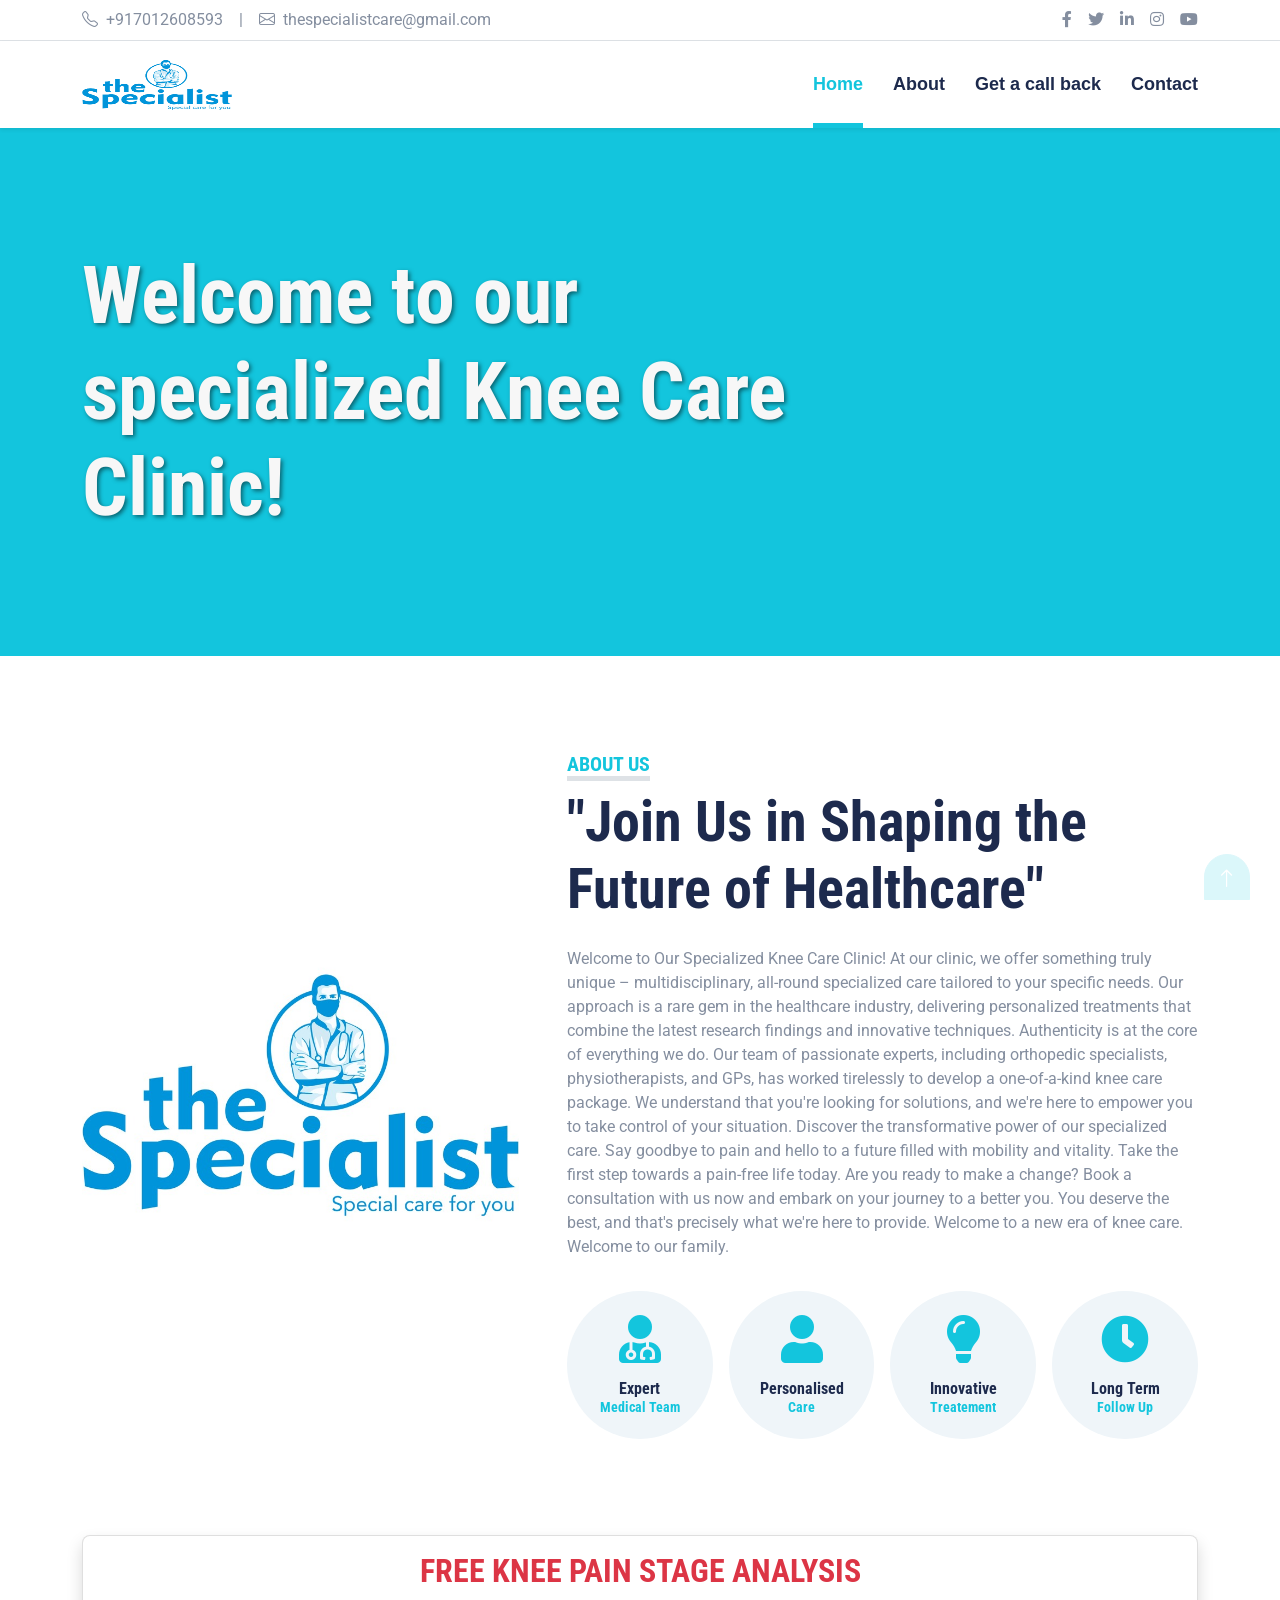
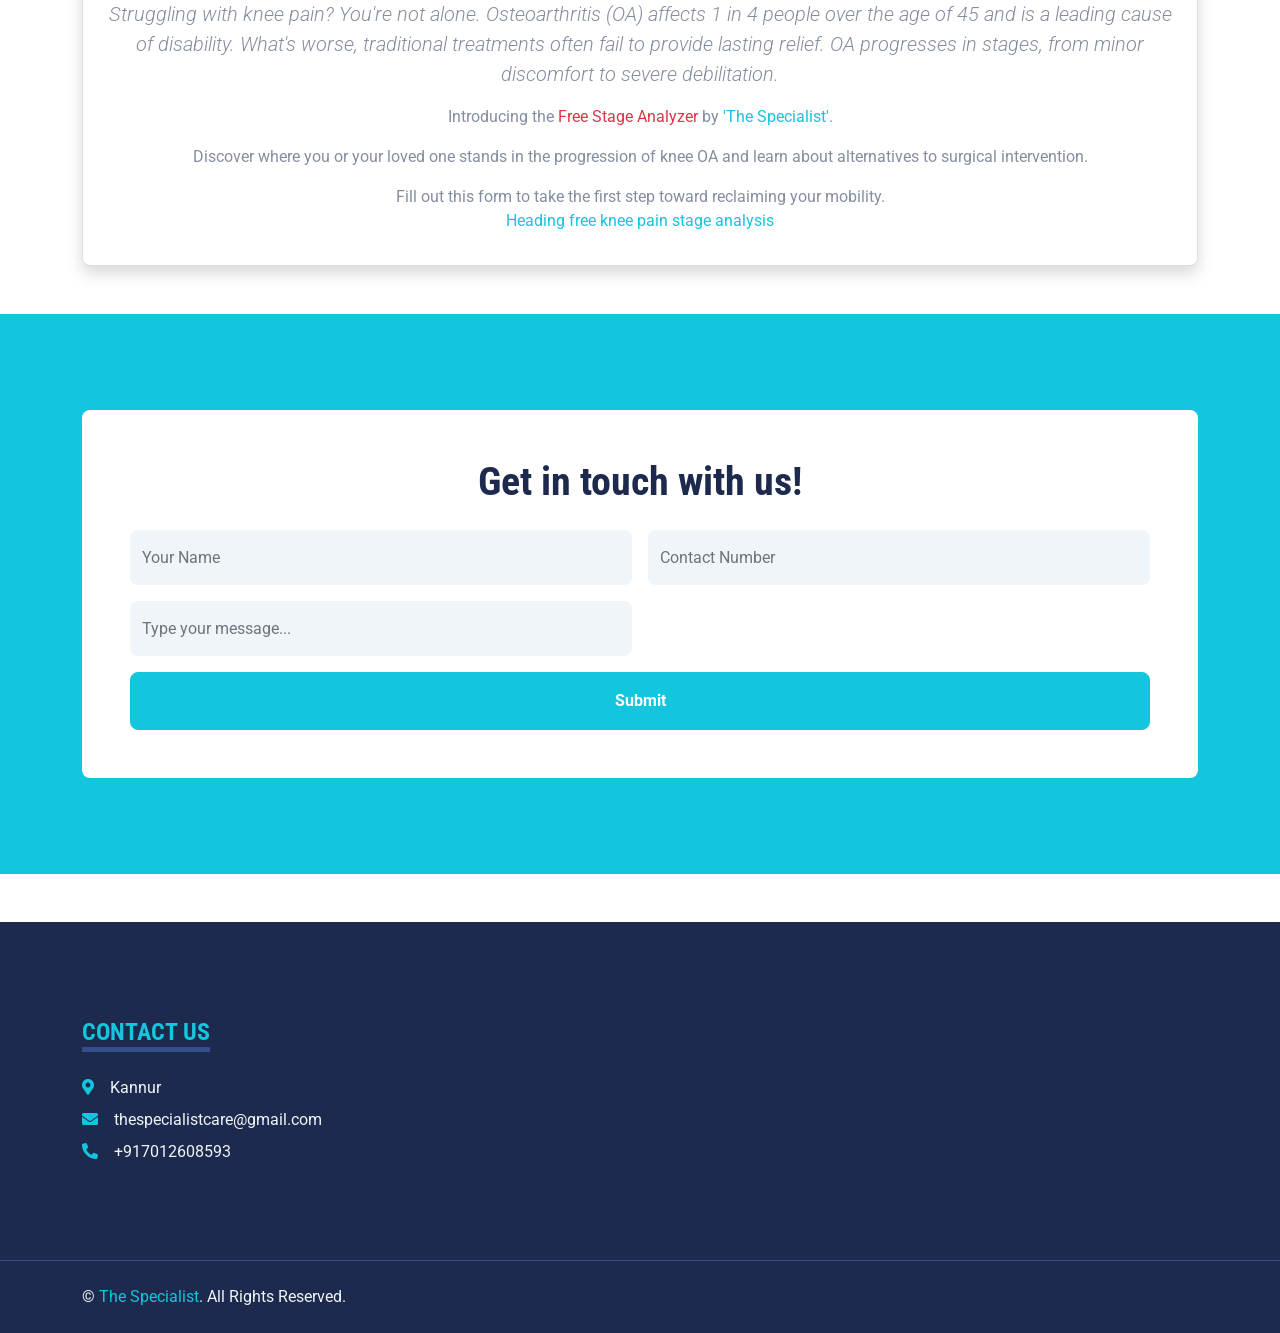
==== index.html @ f2e6ed38 "Add files via upload" ====
<!DOCTYPE html>
<html lang="en">

<head>
    <meta charset="utf-8">
    <title>the Specialist - Special care for you</title>
    <meta content="width=device-width, initial-scale=1.0" name="viewport">
    <meta content="knee care" name="keywords">
    <meta content="knee care" name="description">

    <!-- Favicon -->
    <link href="img/favicon.ico" rel="icon">

    <!-- Google Web Fonts -->
    <link rel="preconnect" href="https://fonts.gstatic.com">
    <link href="https://fonts.googleapis.com/css2?family=Roboto+Condensed:wght@400;700&family=Roboto:wght@400;700&display=swap" rel="stylesheet">  

    <!-- Icon Font Stylesheet -->
    <link href="https://cdnjs.cloudflare.com/ajax/libs/font-awesome/5.15.0/css/all.min.css" rel="stylesheet">
    <link href="https://cdn.jsdelivr.net/npm/bootstrap-icons@1.4.1/font/bootstrap-icons.css" rel="stylesheet">

    <!-- Libraries Stylesheet -->
    <link href="lib/owlcarousel/assets/owl.carousel.min.css" rel="stylesheet">
    <link href="lib/tempusdominus/css/tempusdominus-bootstrap-4.min.css" rel="stylesheet" />

    <!-- Customized Bootstrap Stylesheet -->
    <link href="css/bootstrap.min.css" rel="stylesheet">

    <!-- Template Stylesheet -->
    <link href="css/style.css" rel="stylesheet">
    <script src="https://cdn.emailjs.com/dist/email.min.js"></script>

</head>

<body>
    <!-- Topbar Start -->
    <div class="container-fluid py-2 border-bottom d-none d-lg-block">
        <div class="container">
            <div class="row">
                <div class="col-md-6 text-center text-lg-start mb-2 mb-lg-0">
                    <div class="d-inline-flex align-items-center">
                        <a class="text-decoration-none text-body pe-3" href=""><i class="bi bi-telephone me-2"></i>+917012608593</a>
                        <span class="text-body">|</span>
                        <a class="text-decoration-none text-body px-3" href=""><i class="bi bi-envelope me-2"></i>thespecialistcare@gmail.com</a>
                    </div>
                </div>
                <div class="col-md-6 text-center text-lg-end">
                    <div class="d-inline-flex align-items-center">
                        <a class="text-body px-2" href="">
                            <i class="fab fa-facebook-f"></i>
                        </a>
                        <a class="text-body px-2" href="">
                            <i class="fab fa-twitter"></i>
                        </a>
                        <a class="text-body px-2" href="">
                            <i class="fab fa-linkedin-in"></i>
                        </a>
                        <a class="text-body px-2" href="">
                            <i class="fab fa-instagram"></i>
                        </a>
                        <a class="text-body ps-2" href="">
                            <i class="fab fa-youtube"></i>
                        </a>
                    </div>
                </div>
            </div>
        </div>
    </div>
    <!-- Topbar End -->


    <!-- Navbar Start -->
    <div class="container-fluid sticky-top bg-white shadow-sm">
        <div class="container">
            <nav class="navbar navbar-expand-lg bg-white navbar-light py-3 py-lg-0">
                <a href="index.html" class="navbar-brand">
                    <img src="img/logo.jpg" alt="theSpecialist Logo " style="width: 150px; height: 50px;">
                </a>
                
                <button class="navbar-toggler" type="button" data-bs-toggle="collapse" data-bs-target="#navbarCollapse">
                    <span class="navbar-toggler-icon"></span>
                </button>
                <div class="collapse navbar-collapse" id="navbarCollapse">
                    <div class="navbar-nav ms-auto py-0">
                        <a href="index.html" class="nav-item nav-link active">Home</a>
                        <a href="#about" class="nav-item nav-link">About</a>
                        <a href="#getintouch" class="nav-item nav-link">Get a call back</a>
                        
                        <a href="#contact" class="nav-item nav-link">Contact</a>
                    </div>
                </div>
            </nav>
        </div>
    </div>
    <!-- Navbar End -->


    <!-- Hero Start -->
    <div class="container-fluid bg-primary py-5 mb-5 hero-header">
        <div class="container py-5">
            <div class="row justify-content-start">
                <div class="col-lg-8 text-center text-lg-start">
                    <h5 class="d-inline-block text-primary text-uppercase border-bottom border-5" style="border-color: rgba(256, 256, 256, .3) !important;"></h5>
                    <h1 style="color: rgb(247, 247, 247); text-shadow: 2px 2px 4px rgba(0, 0, 0, 0.5);" class="display-1 mb-md-4">Welcome to our specialized Knee Care Clinic!</h1>

                    <!-- <div class="pt-2">
                        <a href="" class="btn btn-light rounded-pill py-md-3 px-md-5 mx-2">Find Doctor</a>
                        <a href="" class="btn btn-outline-light rounded-pill py-md-3 px-md-5 mx-2">Appointment</a>
                    </div> -->
                </div>
            </div>
        </div>
    </div>
    <!-- Hero End -->


    <!-- About Start -->
    <div id="about" class="container-fluid py-5">
        <div class="container">
            <div class="row gx-5">
                <div class="col-lg-5 mb-5 mb-lg-0" style="min-height: 500px; ">
                    <div class="position-relative h-100 w-100">
                        <img class="position-absolute w-100 h-100 rounded" src="img/about.jpg" style="object-fit: contain;">
                    </div>
                </div>
                <div class="col-lg-7">
                    <div class="mb-4">
                        <h5 class="d-inline-block text-primary text-uppercase border-bottom border-5">About Us</h5>
                        <h1 class="display-4">"Join Us in Shaping the Future of Healthcare"</h1>
                    </div>
                    <p>Welcome to Our Specialized Knee Care Clinic!

                        At our clinic, we offer something truly unique – multidisciplinary, all-round specialized care tailored to your specific needs. Our approach is a rare gem in the healthcare industry, delivering personalized treatments that combine the latest research findings and innovative techniques.
                        
                        Authenticity is at the core of everything we do. Our team of passionate experts, including orthopedic specialists, physiotherapists, and GPs, has worked tirelessly to develop a one-of-a-kind knee care package. We understand that you're looking for solutions, and we're here to empower you to take control of your situation.
                        
                        Discover the transformative power of our specialized care. Say goodbye to pain and hello to a future filled with mobility and vitality. Take the first step towards a pain-free life today.
                        
                        Are you ready to make a change? Book a consultation with us now and embark on your journey to a better you. You deserve the best, and that's precisely what we're here to provide.
                        
                        Welcome to a new era of knee care. Welcome to our family.</p>
                    <div class="row g-3 pt-3">
                        <div class="col-sm-3 col-6">
                            <div class="bg-light text-center rounded-circle py-4">
                                <i class="fa fa-3x fa-user-md text-primary mb-3"></i>
                                <h6 class="mb-0">Expert<small class="d-block text-primary">Medical Team</small></h6>
                            </div>
                        </div>
                        <div class="col-sm-3 col-6">
                            <div class="bg-light text-center rounded-circle py-4">
                                <i class="fa fa-3x fa-user text-primary mb-3"></i>

                                <h6 class="mb-0">Personalised<small class="d-block text-primary">Care</small></h6>
                            </div>
                        </div>
                        <div class="col-sm-3 col-6">
                            <div class="bg-light text-center rounded-circle py-4">
                                <i class="fa fa-3x fa-lightbulb text-primary mb-3"></i>

                                <h6 class="mb-0">Innovative<small class="d-block text-primary">Treatement</small></h6>
                            </div>
                        </div>
                        <div class="col-sm-3 col-6">
                            <div class="bg-light text-center rounded-circle py-4">
                                <i class="fa fa-3x fa-clock text-primary mb-3"></i>
                                <h6 class="mb-0">Long Term<small class="d-block text-primary">Follow Up</small></h6>
                            </div>
                        </div>
                    </div>
                </div>
            </div>
        </div>
    </div>
    <!-- About End -->
    

 
    <div class="container mt-5">
        <div class="card text-center shadow">
            <div class="card-body">
                <h2 class="card-title text-danger">FREE KNEE PAIN STAGE ANALYSIS</h2>
                <p class="lead">
                    <i>Struggling with knee pain? You're not alone. Osteoarthritis (OA) affects 1 in 4 people over the age of 45 and is a leading cause of disability. What's worse, traditional treatments often fail to provide lasting relief. OA progresses in stages, from minor discomfort to severe debilitation.</i>
                </p>
                <p>Introducing the <span class="text-danger">Free Stage Analyzer</span> by <span class="text-primary">'The Specialist'.</span></p>
                <p>Discover where you or your loved one stands in the progression of knee OA and learn about alternatives to surgical intervention.</p>
                <p>Fill out this form to take the first step toward reclaiming your mobility. <br> <a href="https://forms.microsoft.com/r/ZNf8iZBdjz" target="_blank" rel="noopener noreferrer">Heading free knee pain stage analysis</a></p>
            </div>
        </div>
    </div>
    

   



    <!-- Appointment Start -->
    <div id="getintouch" class="container-fluid bg-primary my-5 py-5">
        <div class="container py-5">
            <div class="row gx-5">
                
                <div class="col-lg-12">
                    <div class="bg-white text-center rounded p-5">
                        <h1 class="mb-4">Get in touch with us!</h1>
                        <form id="contact-form">
                            <div class="row g-3">
                                
                                
                                <div class="col-12 col-sm-6">
                                    <input name="name" type="text" class="form-control bg-light border-0" placeholder="Your Name" style="height: 55px;">
                                </div>
                                <div class="col-12 col-sm-6">
                                    <input name="mobilenumber" type="number" class="form-control bg-light border-0" placeholder="Contact Number" style="height: 55px;">
                                </div>
                                <div class="col-12 col-sm-6">
                                    <div class="date" id="message" >
                                        <input name="message" type="text"
                                            class="form-control bg-light border-0 "
                                            placeholder="Type your message..." style="height: 55px;">
                                    </div>
                                </div>
                                
                                <div class="col-12">
                                    <button class="btn btn-primary w-100 py-3" type="submit">Submit</button>
                                </div>
                            </div>
                        </form>
                    </div>
                </div>
            </div>
        </div>
    </div>
    <!-- Appointment End -->
    

    <!-- Footer Start -->
    <div id="contact" class="container-fluid bg-dark text-light mt-5 py-5">
        <div class="container py-5">
            <div class="row g-5">
                <div class="col-lg-3 col-md-6">
                    <h4 class="d-inline-block text-primary text-uppercase border-bottom border-5 border-secondary mb-4">Contact Us</h4>
                    <!-- <p class="mb-4">No dolore ipsum accusam no lorem. Invidunt sed clita kasd clita et et dolor sed dolor</p> -->
                    <p class="mb-2"><i class="fa fa-map-marker-alt text-primary me-3"></i>Kannur</p>
                    <p class="mb-2"><i class="fa fa-envelope text-primary me-3"></i>thespecialistcare@gmail.com</p>
                    <p class="mb-0"><i class="fa fa-phone-alt text-primary me-3"></i>+917012608593</p>
                </div>
                
                
            
            </div>
        </div>
    </div>
    <div class="container-fluid bg-dark text-light border-top border-secondary py-4">
        <div class="container">
            <div class="row g-5">
                <div class="col-md-6 text-center text-md-start">
                    <p class="mb-md-0">&copy; <a class="text-primary" href="#">The Specialist</a>. All Rights Reserved.</p>
                </div>
                
            </div>
        </div>
    </div>
    <!-- Footer End -->


    <!-- Back to Top -->
    <a href="#" class="btn btn-lg btn-primary btn-lg-square back-to-top"><i class="bi bi-arrow-up"></i></a>


    <script>
        // Add smooth scrolling to all links inside the navbar
        document.querySelectorAll('nav a').forEach(anchor => {
            anchor.addEventListener('click', function(e) {
                e.preventDefault();
    
                const targetId = this.getAttribute('href').substring(1);
                const targetElement = document.getElementById(targetId);
    
                if (targetElement) {
                    // Scroll to the target element with smooth behavior
                    targetElement.scrollIntoView({ behavior: 'smooth' });
                }
            });
        });
    </script>
    
    <script>
        (function() {
            emailjs.init("c1QbzKPc_DrhojctN"); // Replace "YOUR_USER_ID" with your actual User ID
        })();
    </script>
    <script>
        document.getElementById('contact-form').addEventListener('submit', function(event) {
            event.preventDefault();
            const formData = new FormData(this);
    
            emailjs.send("service_fwc098v", "template_5lofvks", {
                name: formData.get("name"),
                mobilenumber: formData.get("mobilenumber"),
                message: formData.get("message")
            }).then(function(response) {
                alert("Email sent successfully!");
                // Clear the form or perform any other actions here
            }, function(error) {
                alert("Error sending email: " + error);
            });
        });
    </script>
    


    <!-- JavaScript Libraries -->
    <script src="https://code.jquery.com/jquery-3.4.1.min.js"></script>
    <script src="https://cdn.jsdelivr.net/npm/bootstrap@5.0.0/dist/js/bootstrap.bundle.min.js"></script>
    <script src="lib/easing/easing.min.js"></script>
    <script src="lib/waypoints/waypoints.min.js"></script>
    <script src="lib/owlcarousel/owl.carousel.min.js"></script>
    <script src="lib/tempusdominus/js/moment.min.js"></script>
    <script src="lib/tempusdominus/js/moment-timezone.min.js"></script>
    <script src="lib/tempusdominus/js/tempusdominus-bootstrap-4.min.js"></script>

    <!-- Template Javascript -->
    <script src="js/main.js"></script>
</body>

</html>
---- css/style.css ----
/********** Template CSS **********/
:root {
    --primary: #13C5DD;
    --secondary: #354F8E;
    --light: #EFF5F9;
    --dark: #1D2A4D;
}

.btn {
    font-weight: 700;
    transition: .5s;
}

.btn:hover {
    -webkit-box-shadow: 0 8px 6px -6px #555555;
    -moz-box-shadow: 0 8px 6px -6px #555555;
    box-shadow: 0 8px 6px -6px #555555;
}

.btn-primary {
    color: #FFFFFF;
}

.btn-square {
    width: 36px;
    height: 36px;
}

.btn-sm-square {
    width: 28px;
    height: 28px;
}

.btn-lg-square {
    width: 46px;
    height: 46px;
}

.btn-square,
.btn-sm-square,
.btn-lg-square {
    padding-left: 0;
    padding-right: 0;
    text-align: center;
}

.back-to-top {
    position: fixed;
    display: none;
    right: 30px;
    bottom: 0;
    border-radius: 50% 50% 0 0;
    z-index: 99;
}

.navbar-light .navbar-nav .nav-link {
    font-family: 'Jost', sans-serif;
    position: relative;
    margin-left: 30px;
    padding: 30px 0;
    font-size: 18px;
    font-weight: 700;
    color: var(--dark);
    outline: none;
    transition: .5s;
}

.navbar-light .navbar-nav .nav-link:hover,
.navbar-light .navbar-nav .nav-link.active {
    color: var(--primary);
}

@media (min-width: 992px) {
    .navbar-light .navbar-nav .nav-link::before {
        position: absolute;
        content: "";
        width: 0;
        height: 5px;
        bottom: 0;
        left: 50%;
        background: var(--primary);
        transition: .5s;
    }

    .navbar-light .navbar-nav .nav-link:hover::before,
    .navbar-light .navbar-nav .nav-link.active::before {
        width: 100%;
        left: 0;
    }
}

@media (max-width: 991.98px) {
    .navbar-light .navbar-nav .nav-link  {
        margin-left: 0;
        padding: 10px 0;
    }
}

/* CSS for the hero header */
.hero-header {
    background-size: cover;
    animation: changeBackground 10s infinite;
}

/* Keyframes to animate background change */
@keyframes changeBackground {
    0% {
        background-image: url(../img/hero.jpg);
    }
    33% {
        background-image: url(../img/p1.jpeg);
    }
    66% {
        background-image: url(../img/p2.jpeg);
    }
    100% {
        background-image: url(../img/hero.jpg);
    }
}


.service-item {
    position: relative;
    height: 350px;
    padding: 0 30px;
    transition: .5s;
}

.service-item .service-icon {
    width: 150px;
    height: 100px;
    display: flex;
    align-items: center;
    justify-content: center;
    background: var(--primary);
    border-radius: 50%;
    transform: rotate(-14deg);
}

.service-item .service-icon i {
    transform: rotate(15deg);
}

.service-item a.btn {
    position: absolute;
    width: 60px;
    bottom: -48px;
    left: 50%;
    margin-left: -30px;
    opacity: 0;
}

.service-item:hover a.btn {
    bottom: -24px;
    opacity: 1;
}

.price-carousel::after {
    position: absolute;
    content: "";
    width: 100%;
    height: 50%;
    bottom: 0;
    left: 0;
    background: var(--primary);
    border-radius: 8px 8px 50% 50%;
    z-index: -1;
}

.price-carousel .owl-nav {
    margin-top: 35px;
    width: 100%;
    text-align: center;
    display: flex;
    justify-content: center;
}

.price-carousel .owl-nav .owl-prev,
.price-carousel .owl-nav .owl-next{
    position: relative;
    margin: 0 5px;
    width: 45px;
    height: 45px;
    display: flex;
    align-items: center;
    justify-content: center;
    color: var(--primary);
    background: #FFFFFF;
    font-size: 22px;
    border-radius: 45px;
    transition: .5s;
}

.price-carousel .owl-nav .owl-prev:hover,
.price-carousel .owl-nav .owl-next:hover {
    color: var(--dark);
}

@media (min-width: 576px) {
    .team-item .row {
        height: 350px;
    }
}

.team-carousel .owl-nav {
    position: absolute;
    padding: 0 45px;
    width: 100%;
    height: 45px;
    top: calc(50% - 22.5px);
    left: 0;
    display: flex;
    justify-content: space-between;
}

.team-carousel .owl-nav .owl-prev,
.team-carousel .owl-nav .owl-next {
    position: relative;
    width: 45px;
    height: 45px;
    display: flex;
    align-items: center;
    justify-content: center;
    color: #FFFFFF;
    background: var(--primary);
    border-radius: 45px;
    font-size: 22px;
    transition: .5s;
}

.team-carousel .owl-nav .owl-prev:hover,
.team-carousel .owl-nav .owl-next:hover {
    background: var(--dark);
}

.testimonial-carousel .owl-dots {
    margin-top: 15px;
    display: flex;
    align-items: center;
    justify-content: center;
}

.testimonial-carousel .owl-dot {
    position: relative;
    display: inline-block;
    margin: 0 5px;
    width: 20px;
    height: 20px;
    background: var(--light);
    border: 2px solid var(--primary);
    border-radius: 20px;
    transition: .5s;
}

.testimonial-carousel .owl-dot.active {
    width: 40px;
    height: 40px;
    background: var(--primary);
}

.testimonial-carousel .owl-item img {
    width: 150px;
    height: 150px;
}
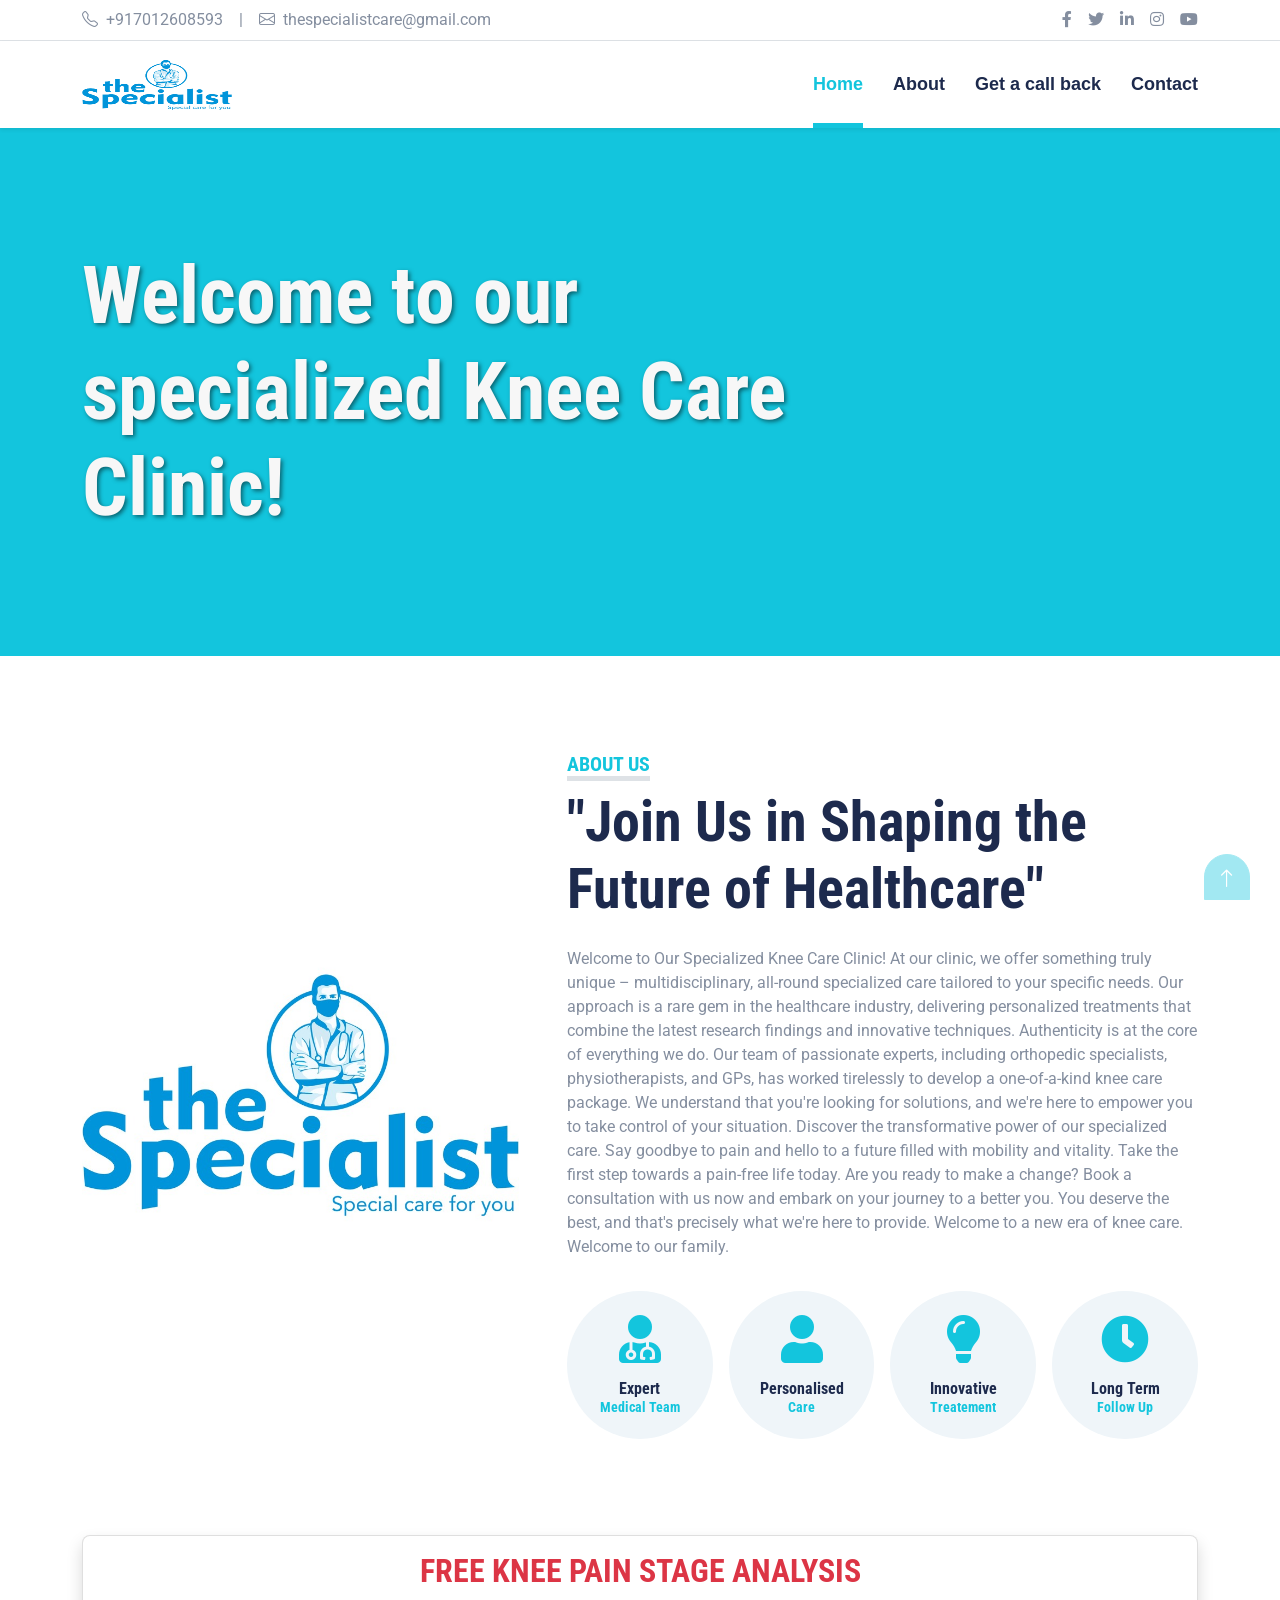
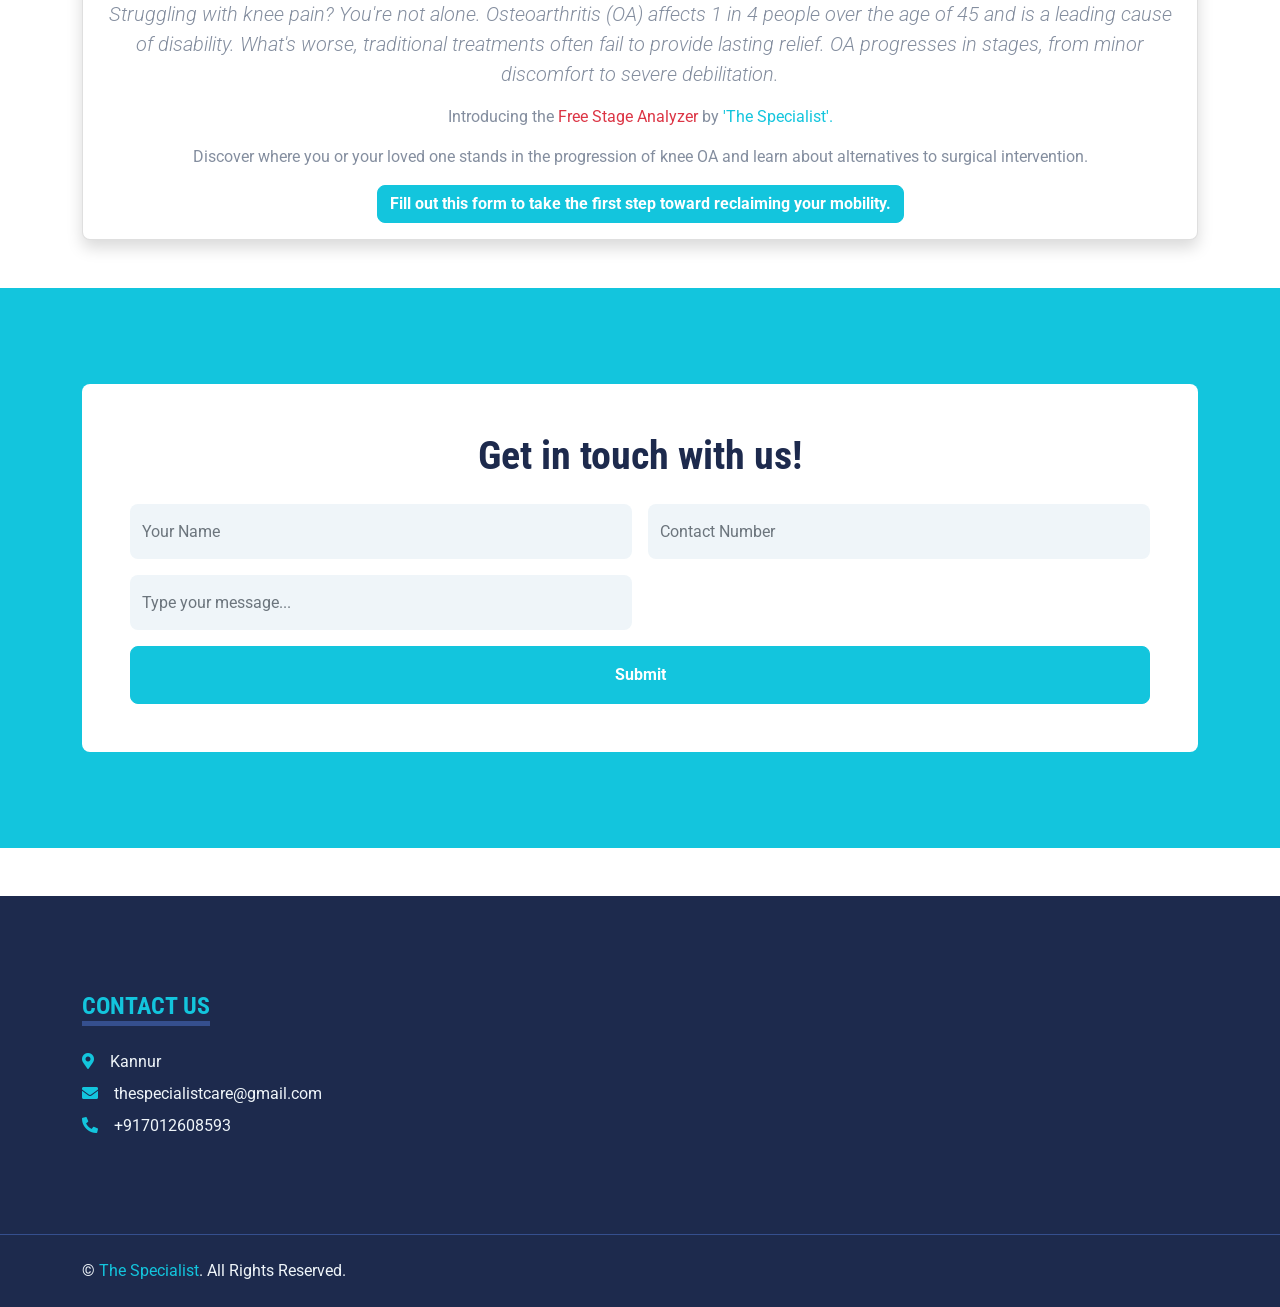
==== commit 9585f506: "Add files via upload" ====
--- a/index.html
+++ b/index.html
@@ -184,7 +184,7 @@
                 </p>
                 <p>Introducing the <span class="text-danger">Free Stage Analyzer</span> by <span class="text-primary">'The Specialist'.</span></p>
                 <p>Discover where you or your loved one stands in the progression of knee OA and learn about alternatives to surgical intervention.</p>
-                <p>Fill out this form to take the first step toward reclaiming your mobility. <br> <a href="https://forms.microsoft.com/r/ZNf8iZBdjz" target="_blank" rel="noopener noreferrer">Heading free knee pain stage analysis</a></p>
+                <a class="btn btn-primary" href="https://forms.microsoft.com/r/ZNf8iZBdj" target="_blank" rel="noopener noreferrer">Fill out this form to take the first step toward reclaiming your mobility.</a>
             </div>
         </div>
     </div>
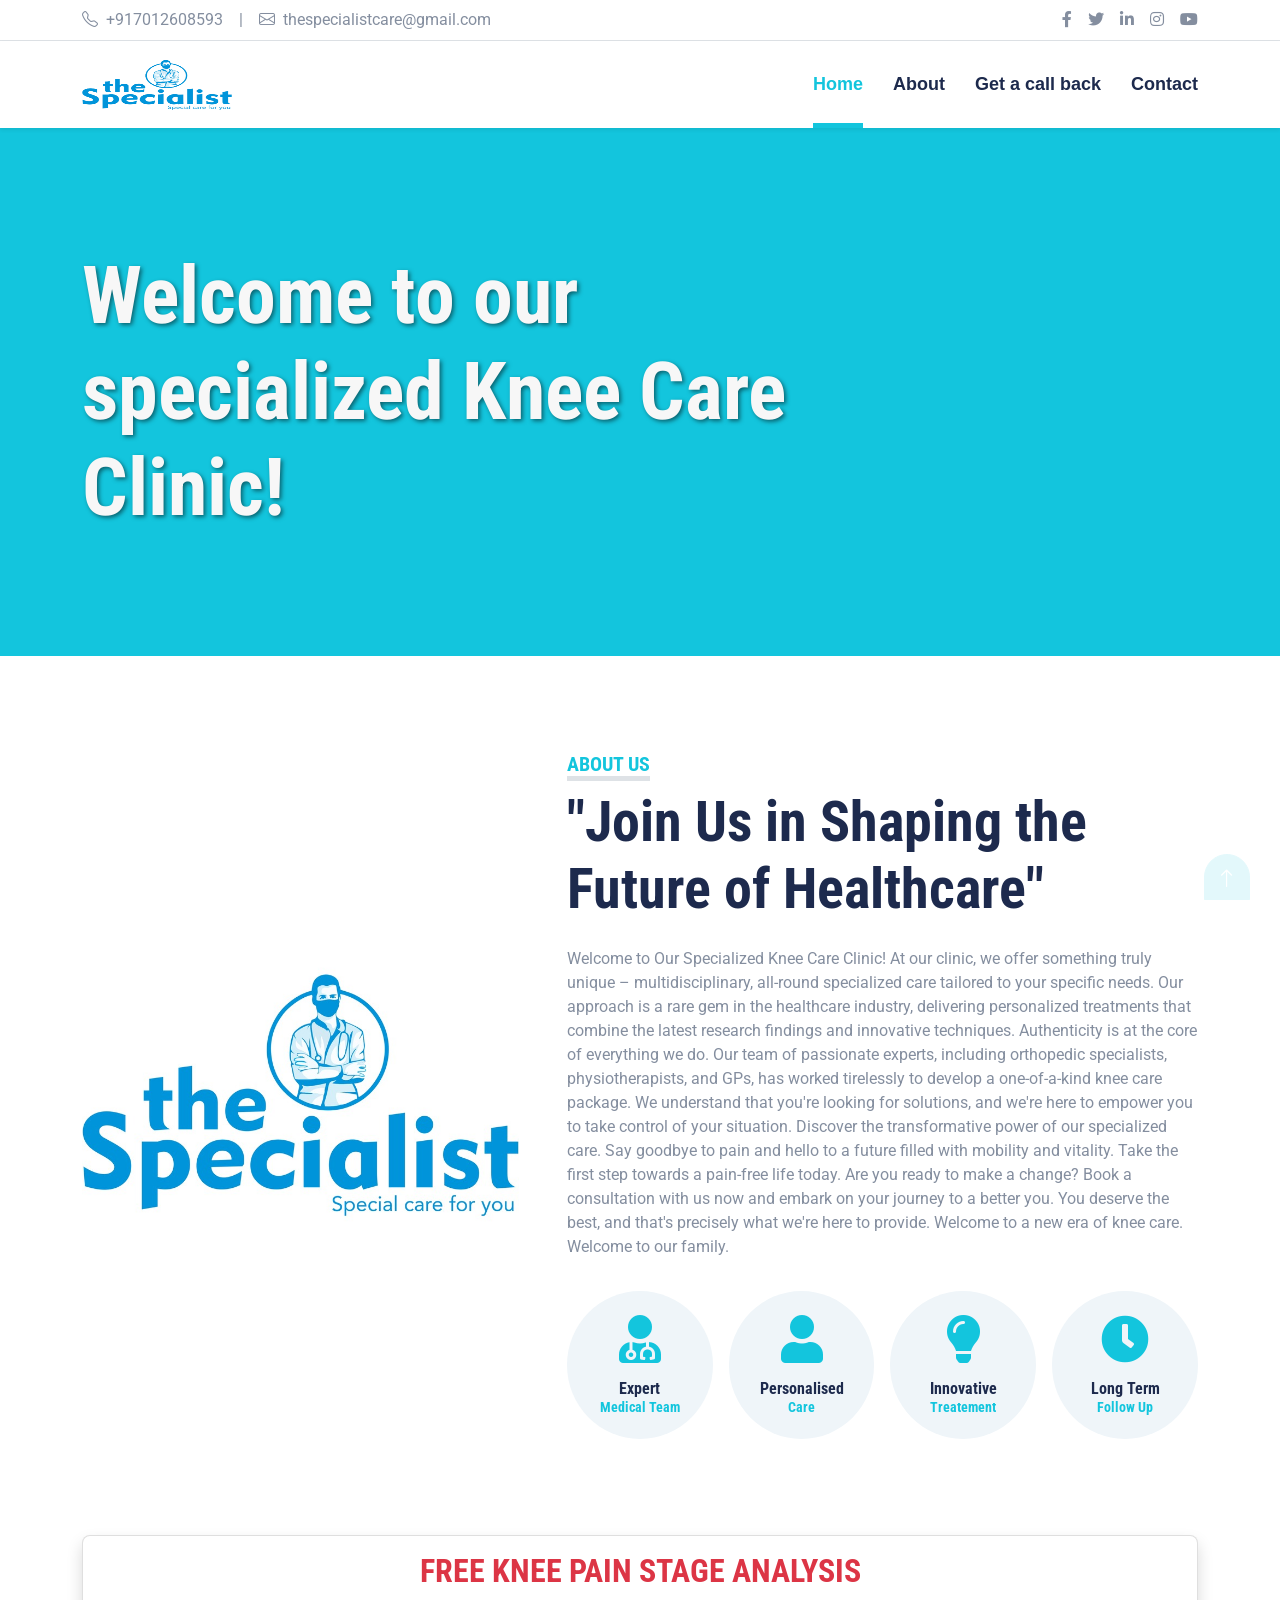
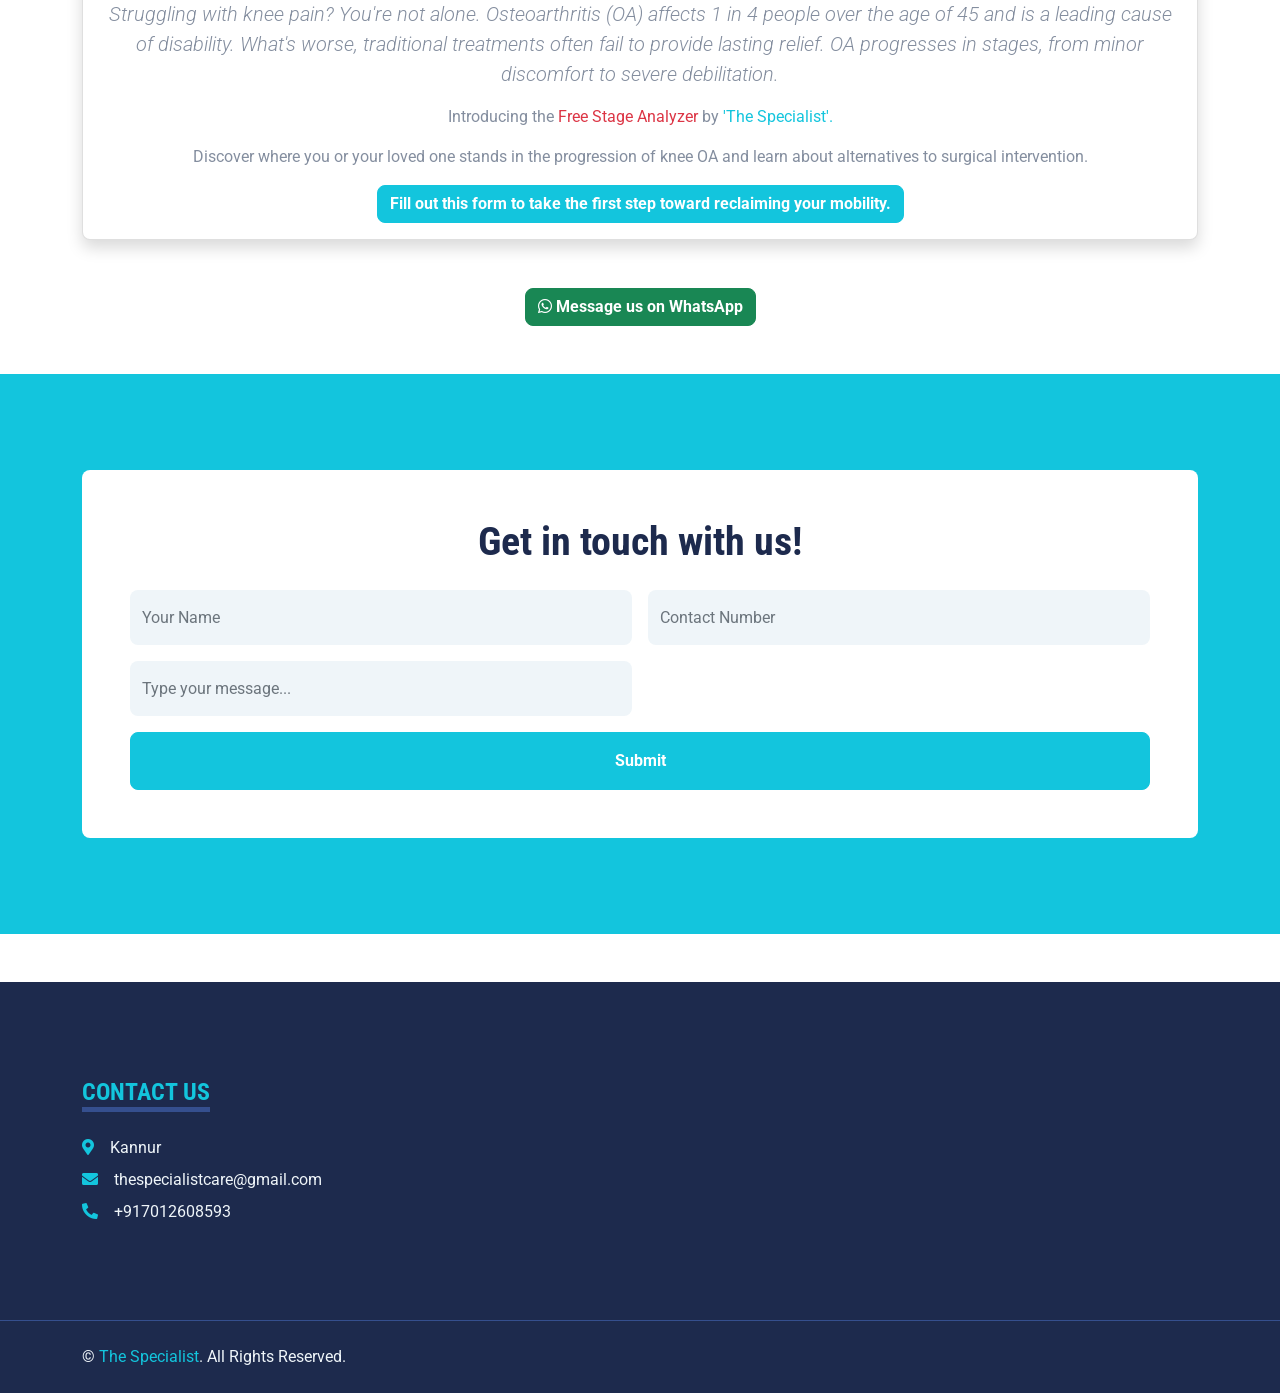
==== commit 0528a832: "Add files via upload" ====
--- a/index.html
+++ b/index.html
@@ -184,7 +184,7 @@
                 </p>
                 <p>Introducing the <span class="text-danger">Free Stage Analyzer</span> by <span class="text-primary">'The Specialist'.</span></p>
                 <p>Discover where you or your loved one stands in the progression of knee OA and learn about alternatives to surgical intervention.</p>
-                <a class="btn btn-primary" href="https://forms.microsoft.com/r/ZNf8iZBdj" target="_blank" rel="noopener noreferrer">Fill out this form to take the first step toward reclaiming your mobility.</a>
+                <a class="btn btn-primary" href="https://forms.microsoft.com/r/ZNf8iZBdjz" target="_blank" rel="noopener noreferrer">Fill out this form to take the first step toward reclaiming your mobility.</a>
             </div>
         </div>
     </div>
@@ -192,6 +192,13 @@
 
    
 
+    <div class="container text-center mt-5">
+        <a href="https://api.whatsapp.com/send?phone=+918075806836" class="btn btn-success">
+            <i class="fab fa-whatsapp"></i> Message us on WhatsApp
+        </a>
+    </div>
+    
+    
 
 
     <!-- Appointment Start -->
@@ -231,6 +238,7 @@
         </div>
     </div>
     <!-- Appointment End -->
+
     
 
     <!-- Footer Start -->
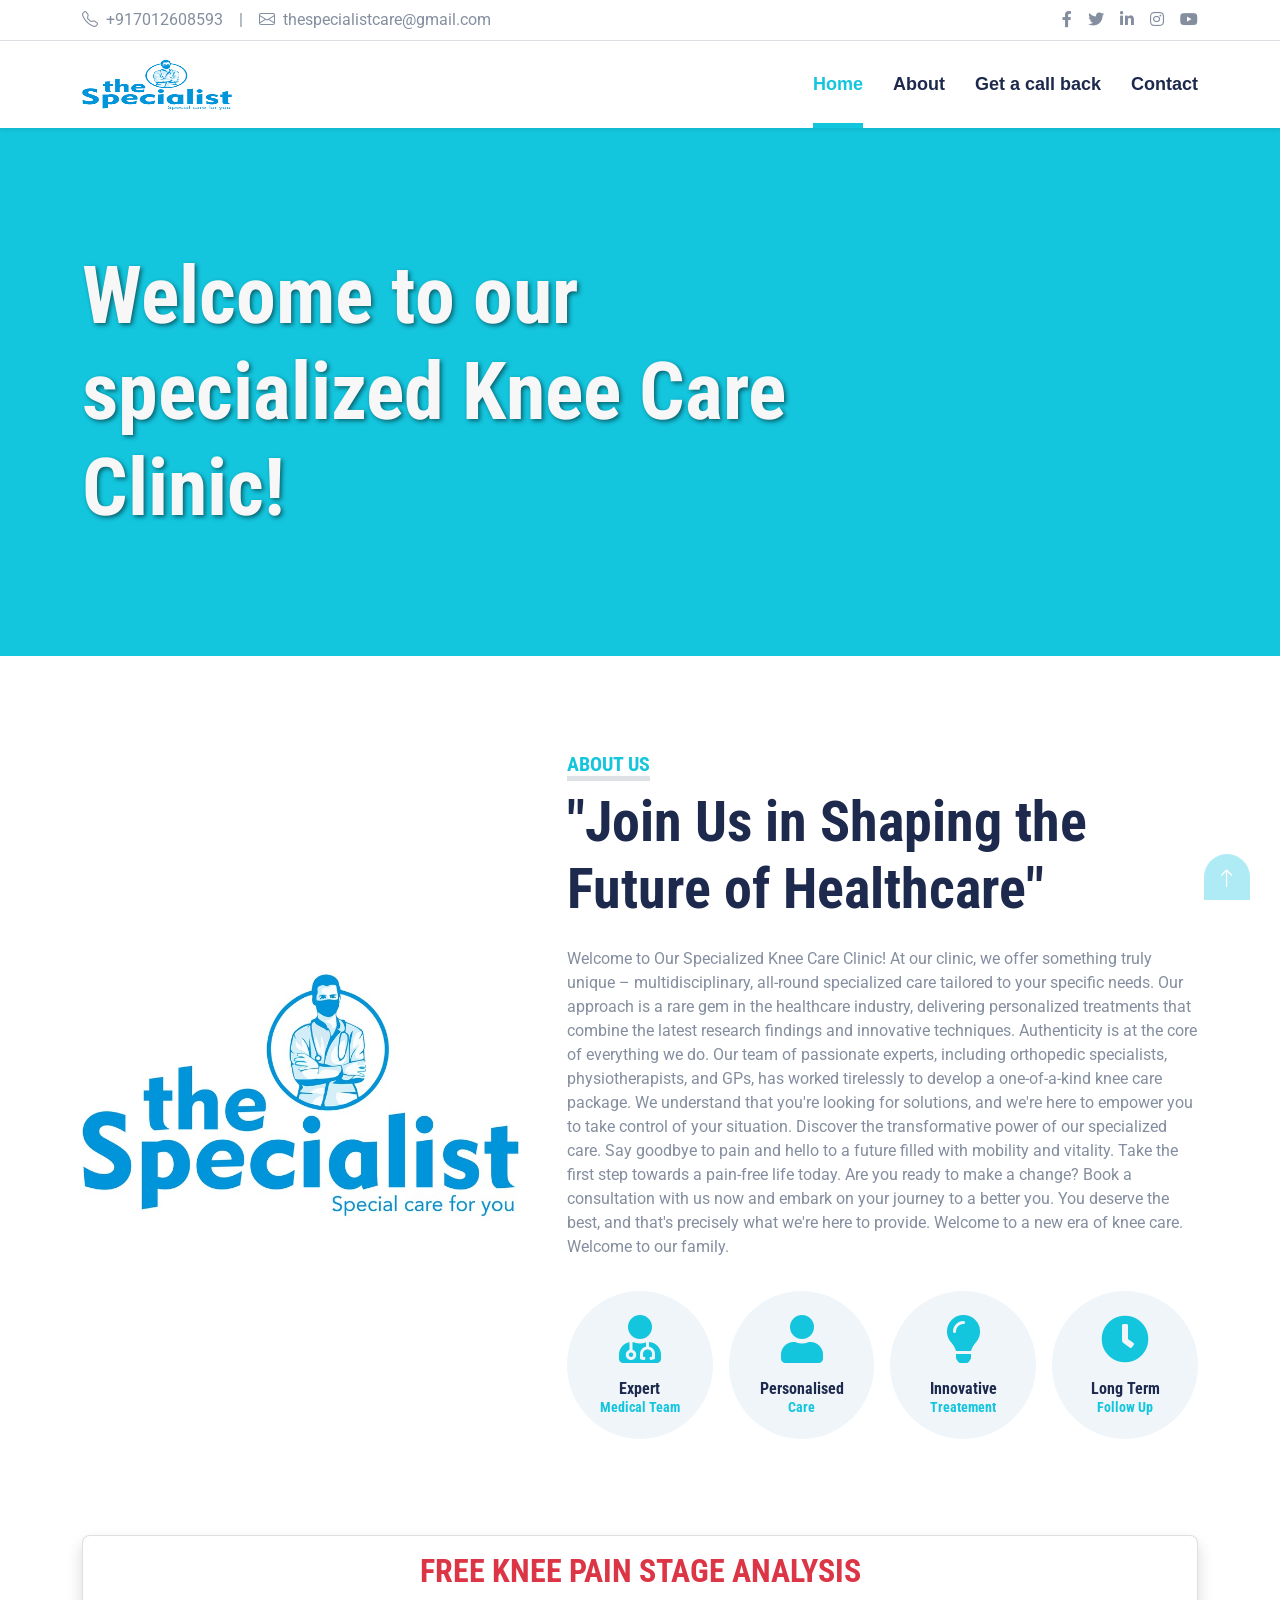
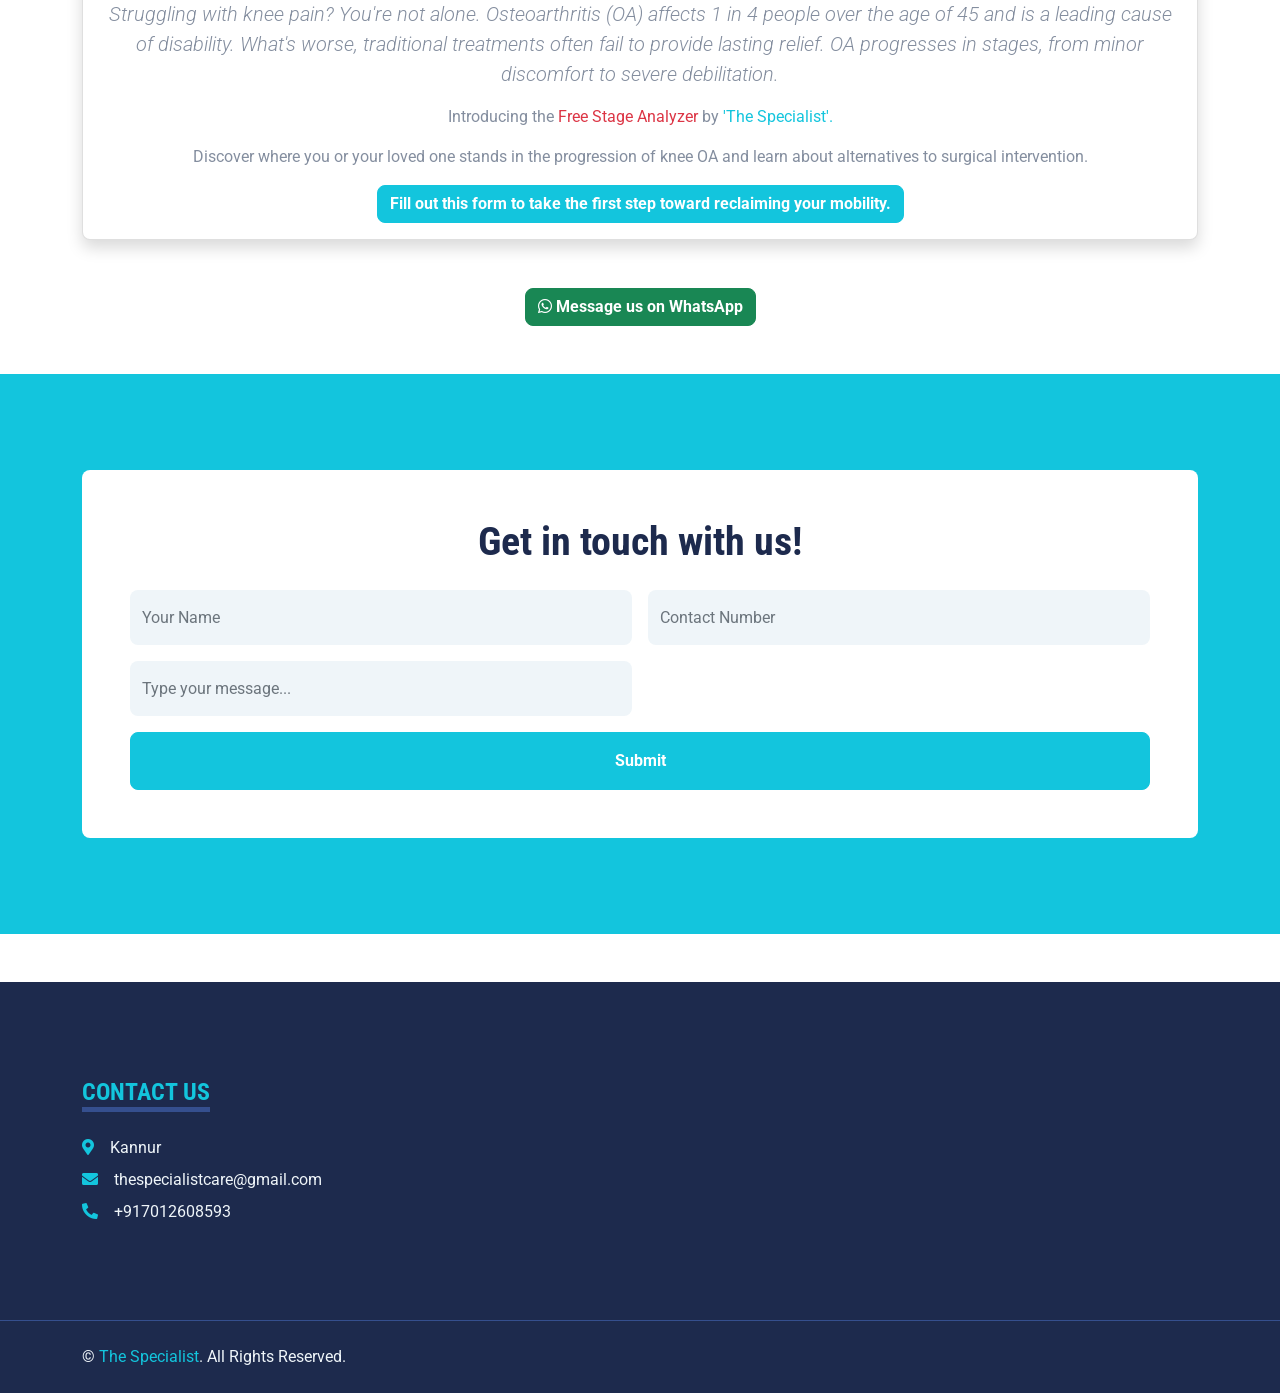
==== commit 54c72494: "Add files via upload" ====
--- a/index.html
+++ b/index.html
@@ -193,7 +193,7 @@
    
 
     <div class="container text-center mt-5">
-        <a href="https://api.whatsapp.com/send?phone=+918075806836" class="btn btn-success">
+        <a href="https://api.whatsapp.com/send?phone=918075806836" class="btn btn-success">
             <i class="fab fa-whatsapp"></i> Message us on WhatsApp
         </a>
     </div>
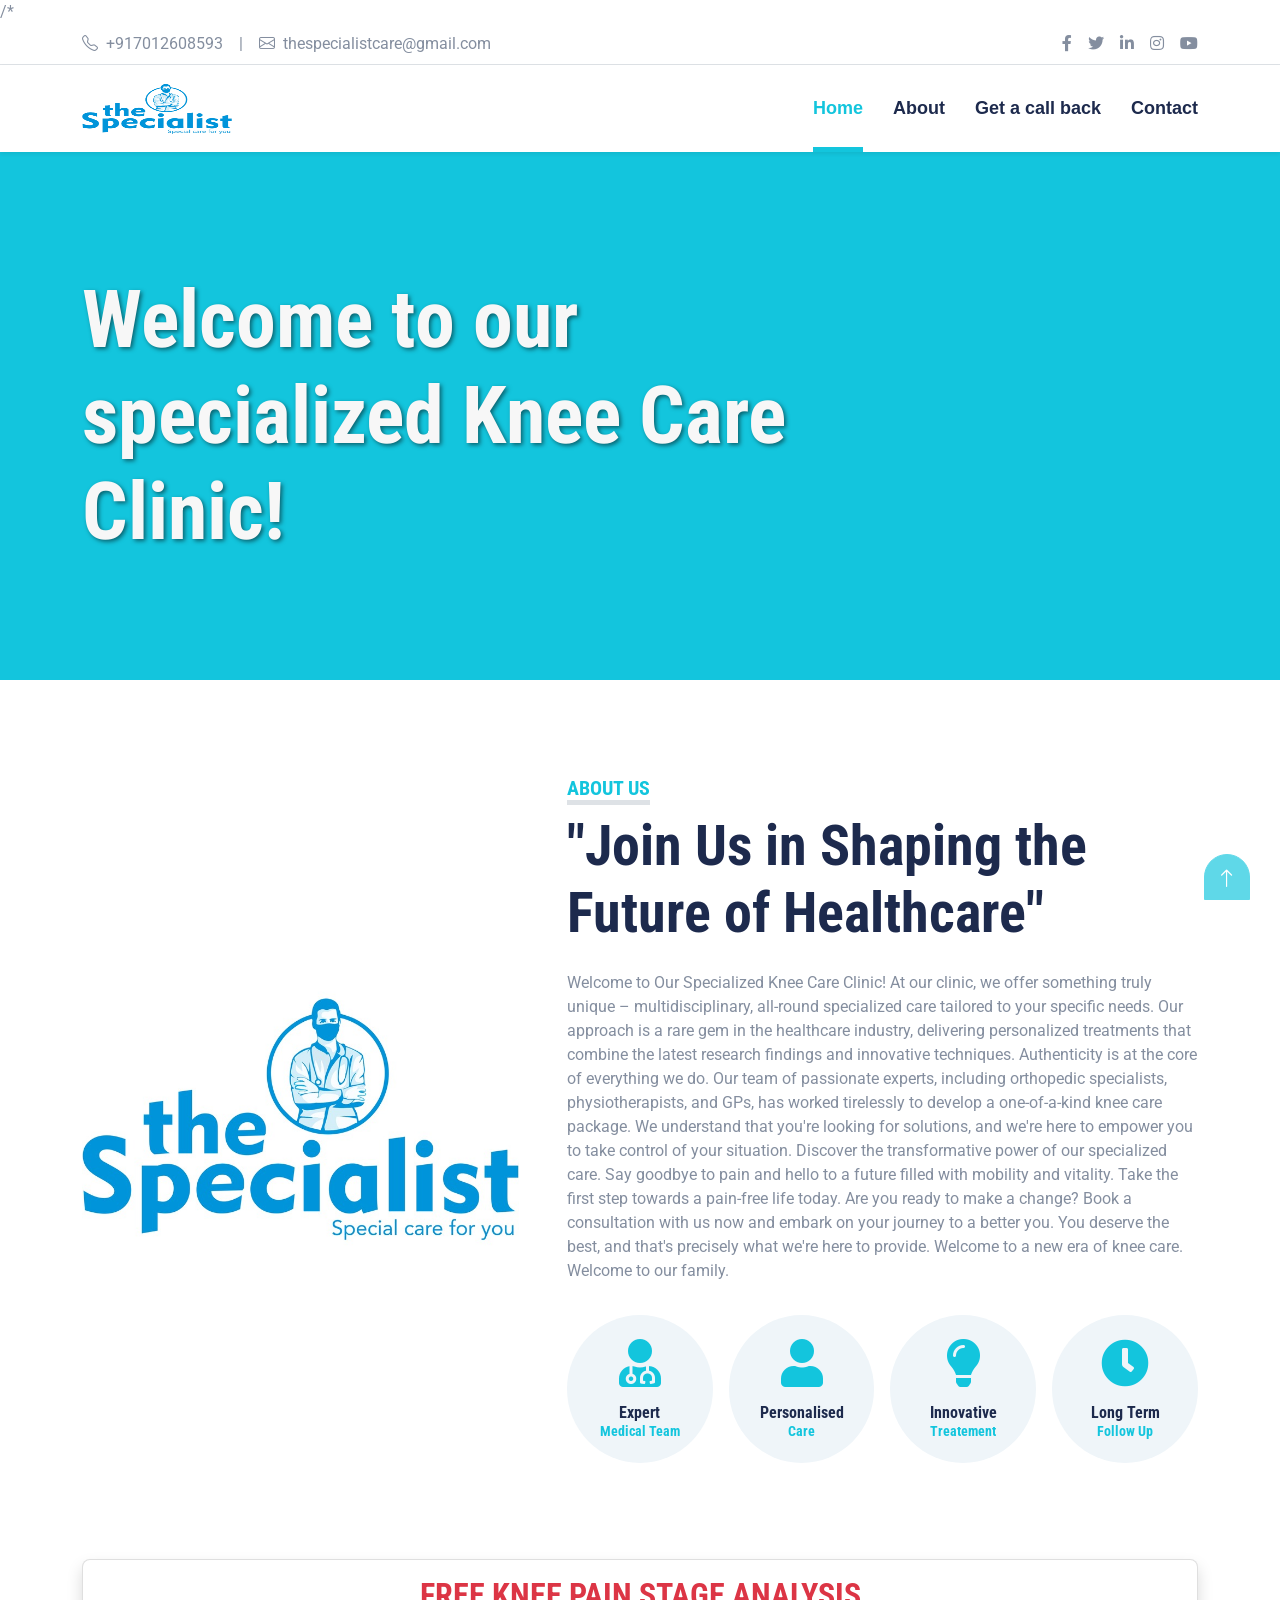
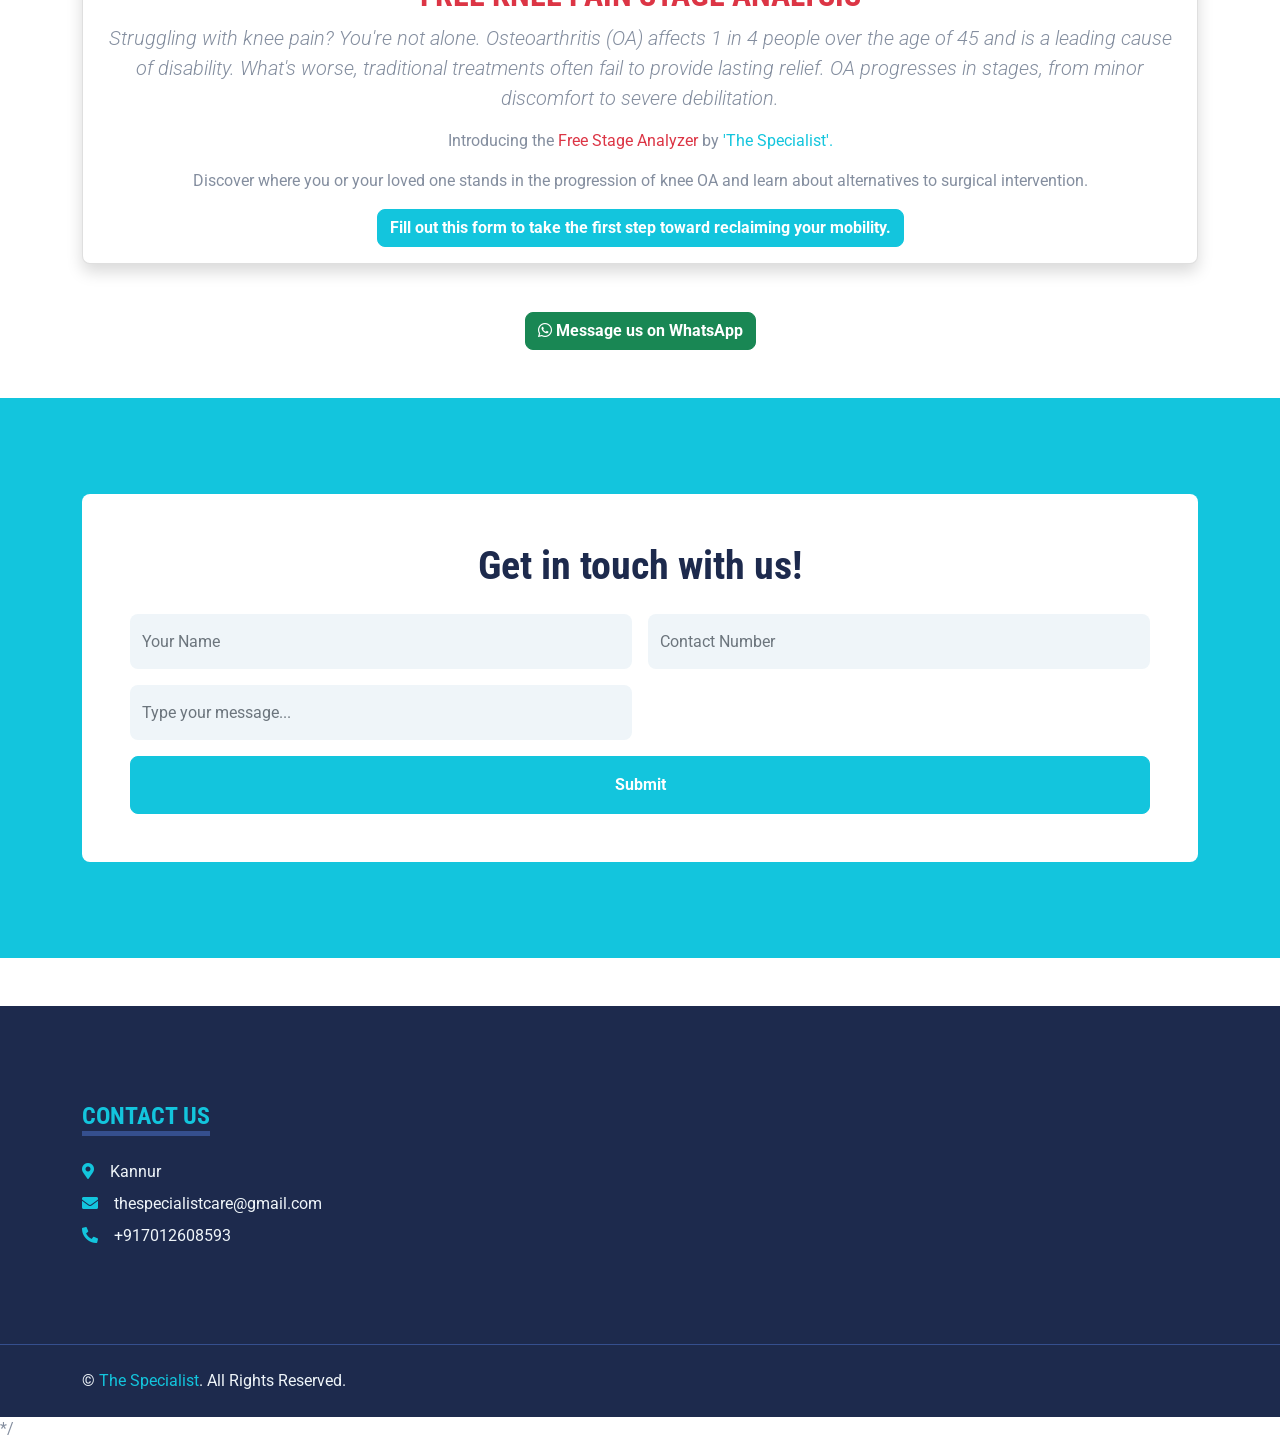
==== commit a930c1be: "Update index.html" ====
--- a/index.html
+++ b/index.html
@@ -31,6 +31,7 @@
     <script src="https://cdn.emailjs.com/dist/email.min.js"></script>
 
 </head>
+    /*
 
 <body>
     <!-- Topbar Start -->
@@ -330,5 +331,6 @@
     <!-- Template Javascript -->
     <script src="js/main.js"></script>
 </body>
+    */
 
 </html>
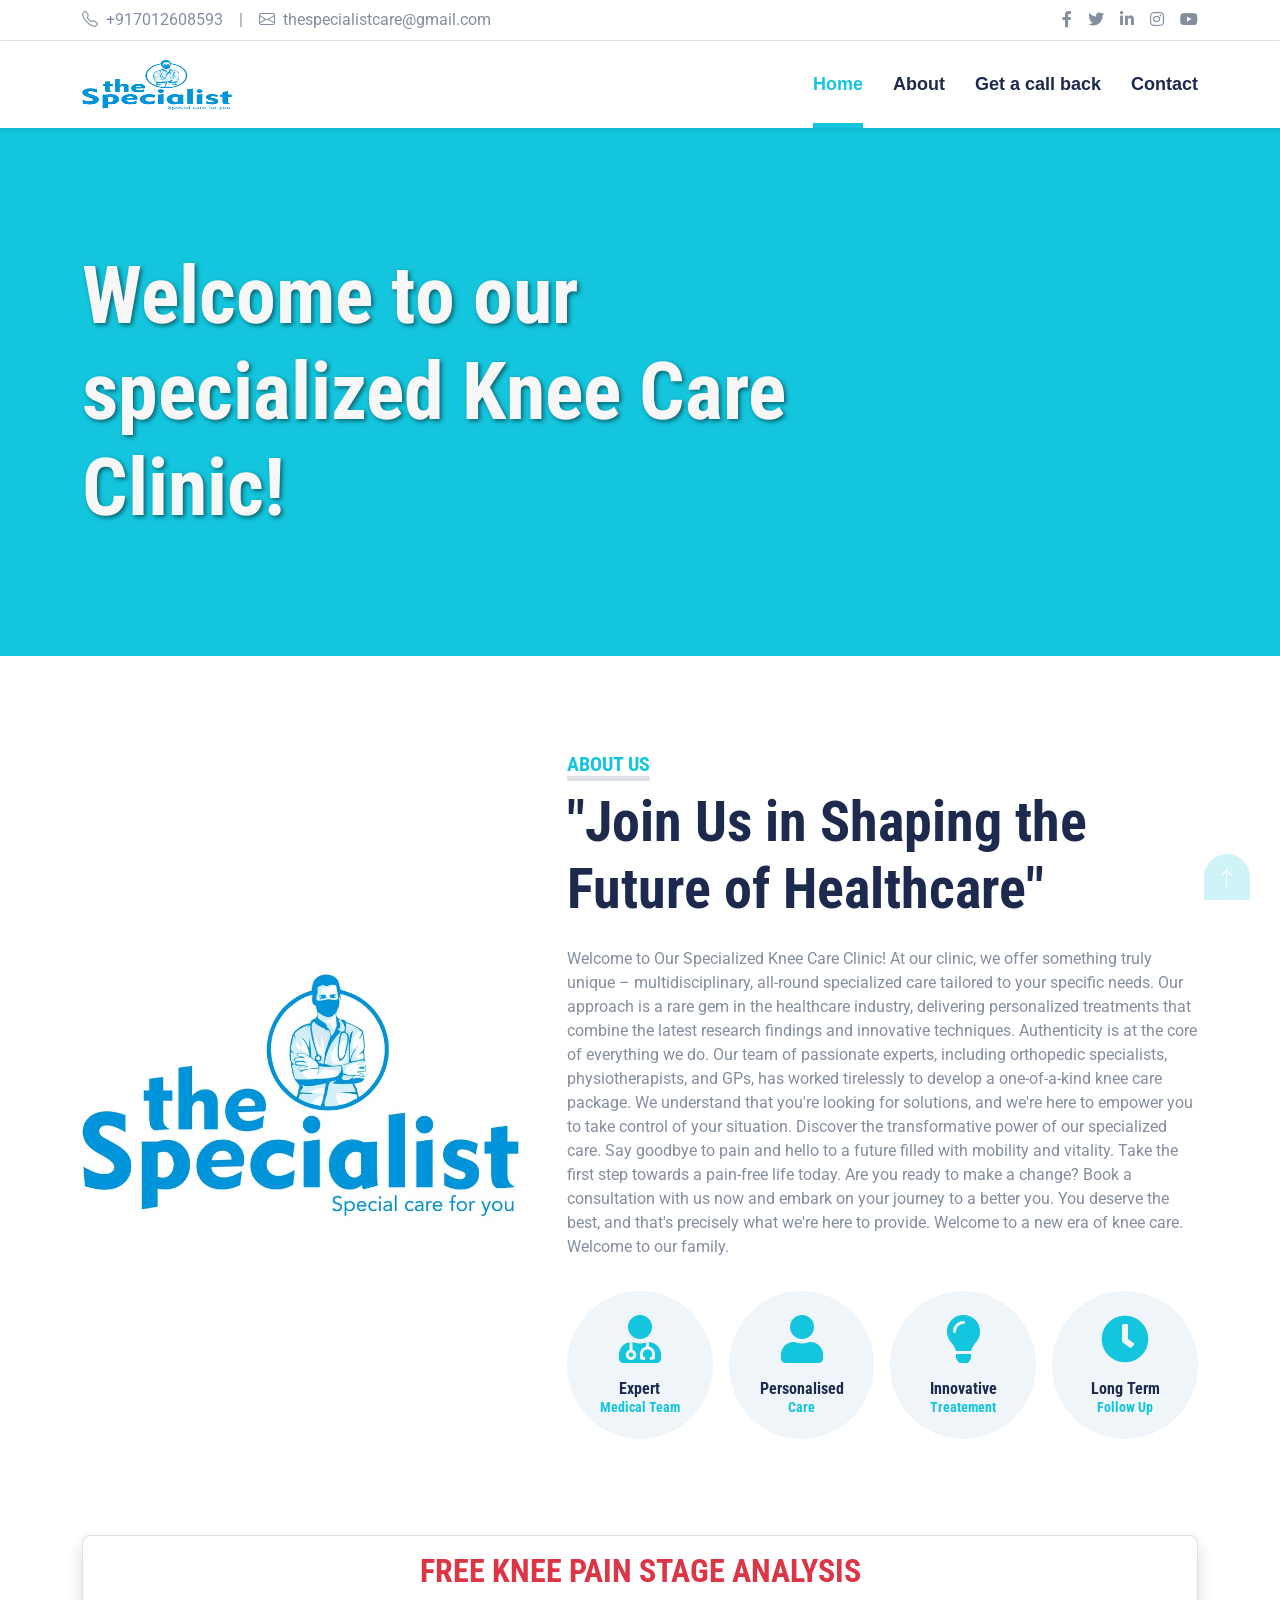
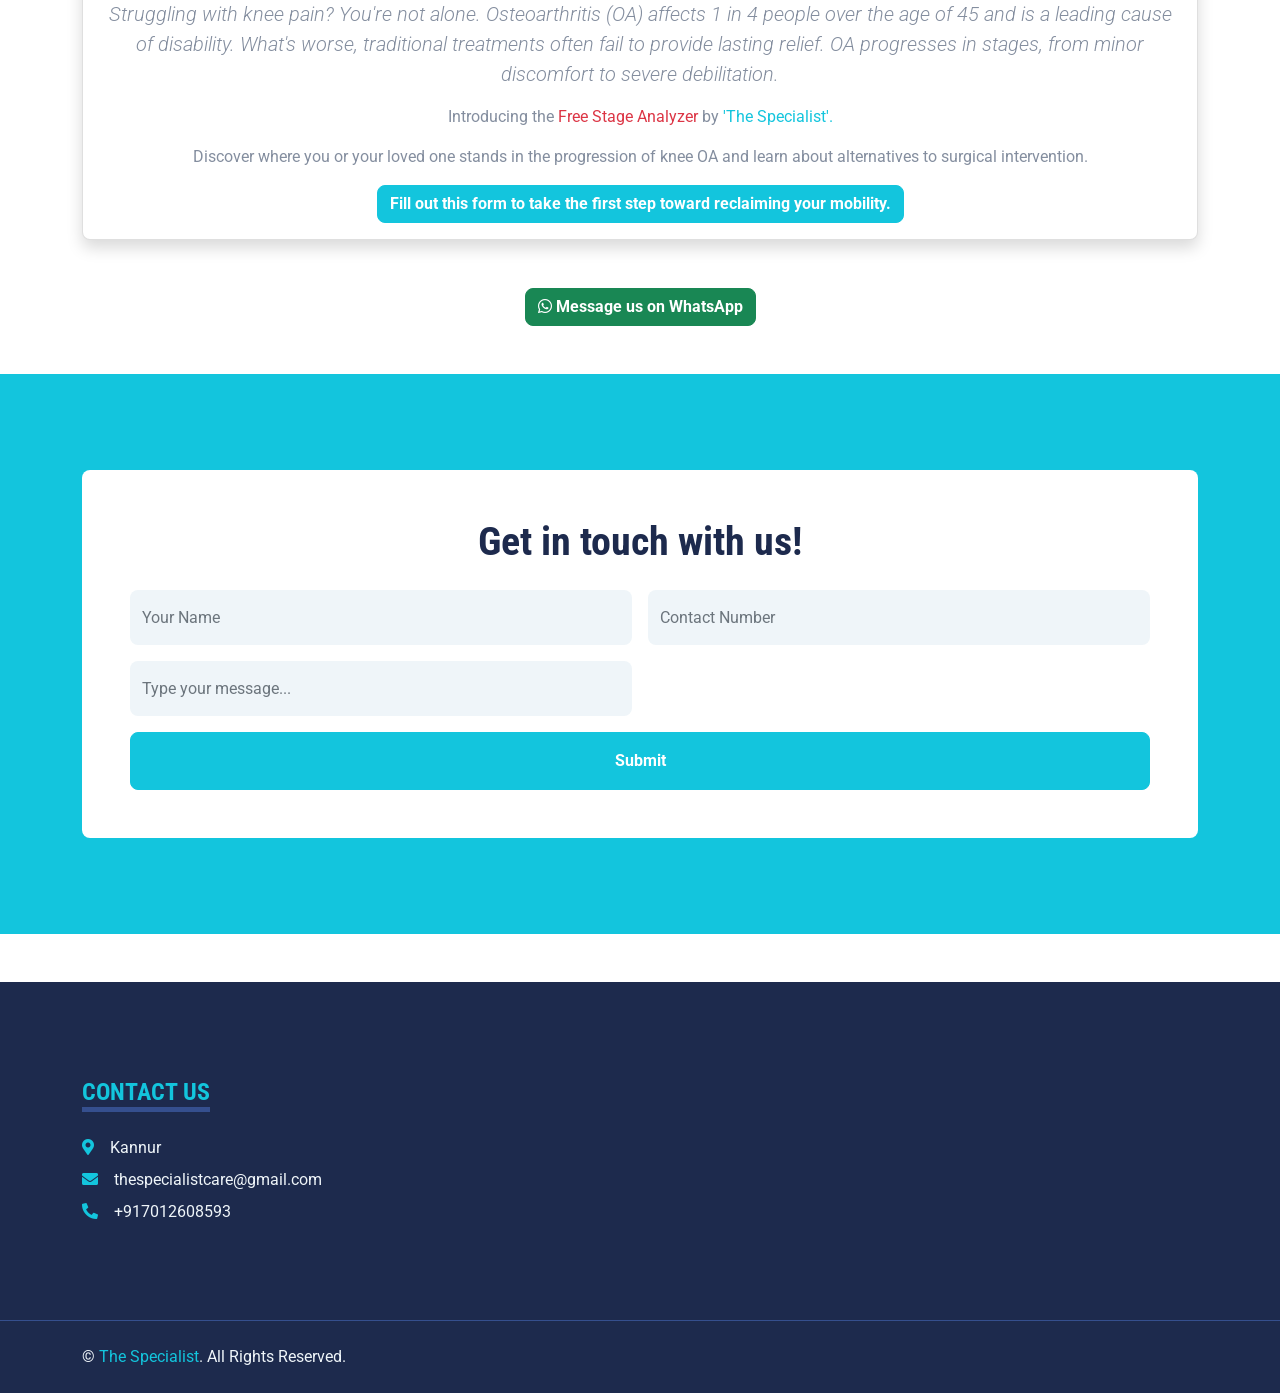
==== commit d988eb62: "Update and rename Hindex.html to index.html" ====
--- a/index.html
+++ b/index.html
@@ -31,7 +31,7 @@
     <script src="https://cdn.emailjs.com/dist/email.min.js"></script>
 
 </head>
-    /*
+    
 
 <body>
     <!-- Topbar Start -->
@@ -331,6 +331,6 @@
     <!-- Template Javascript -->
     <script src="js/main.js"></script>
 </body>
-    */
+    
 
 </html>
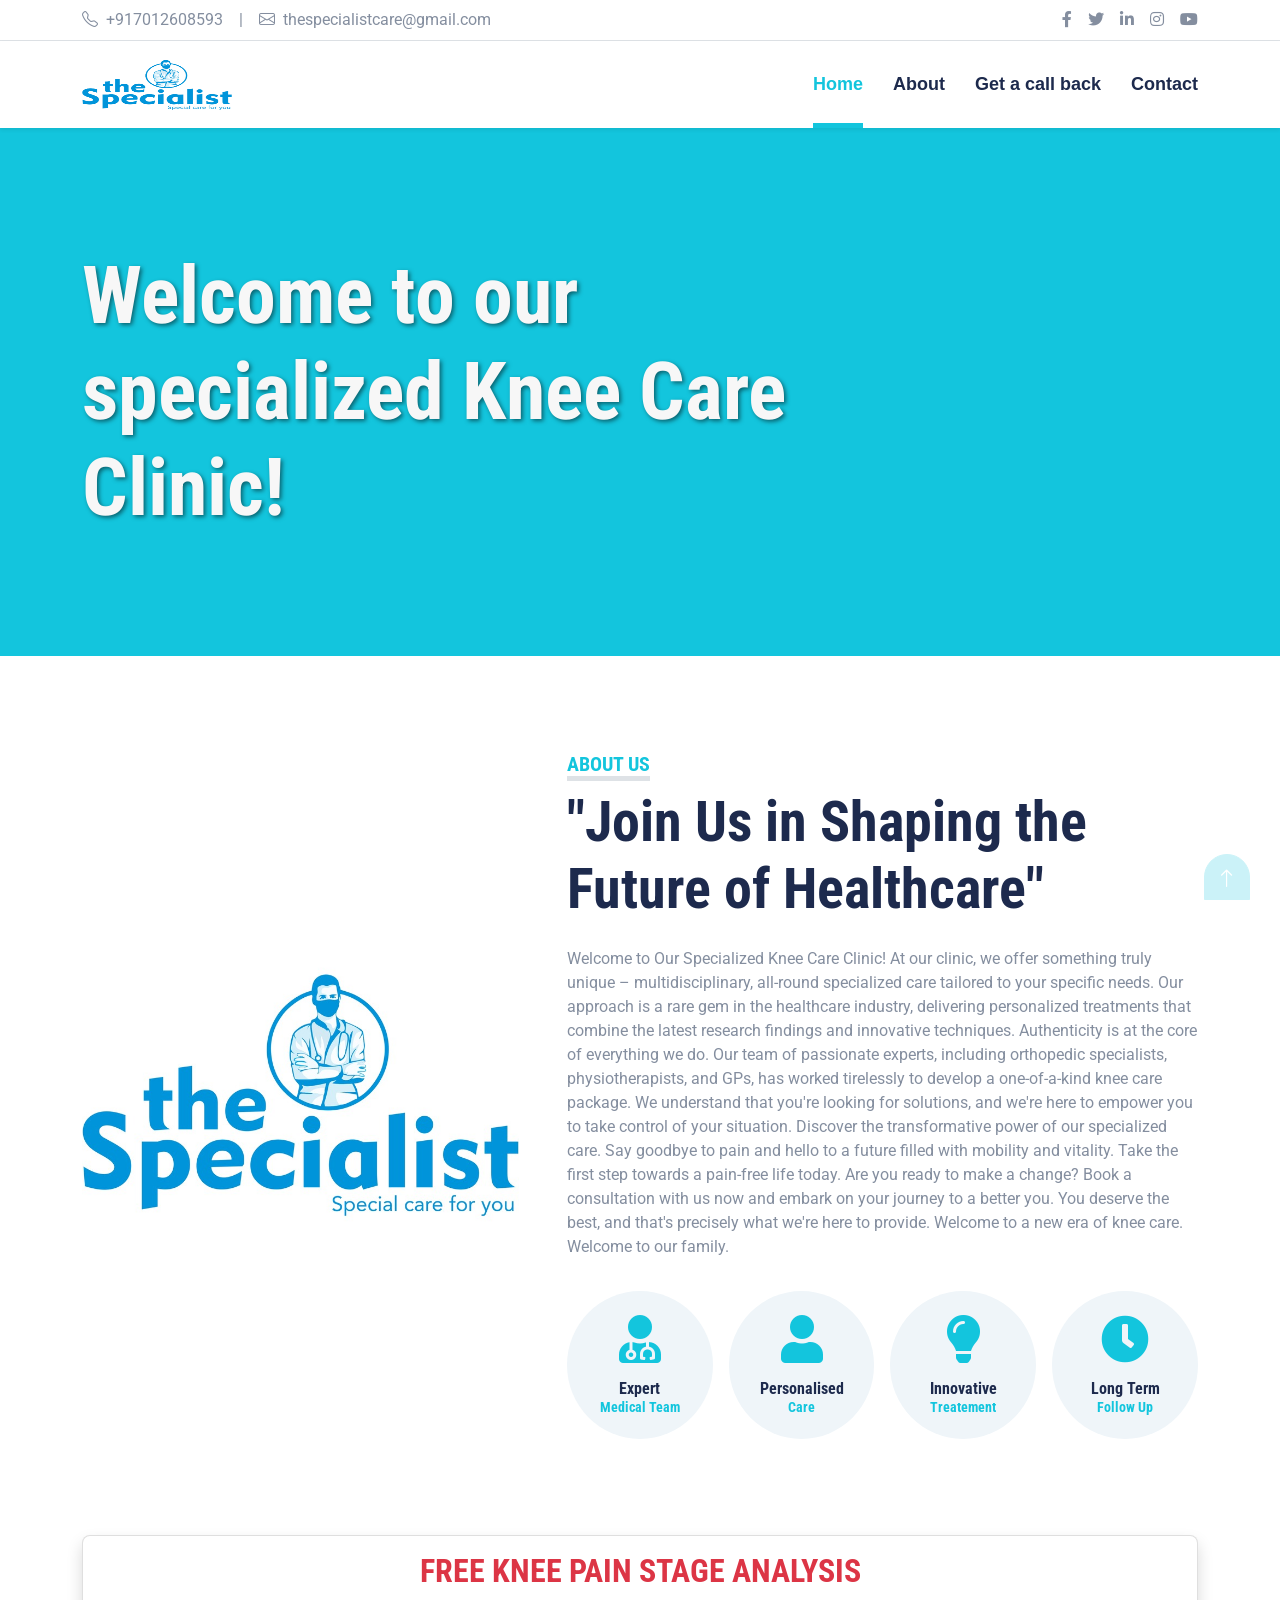
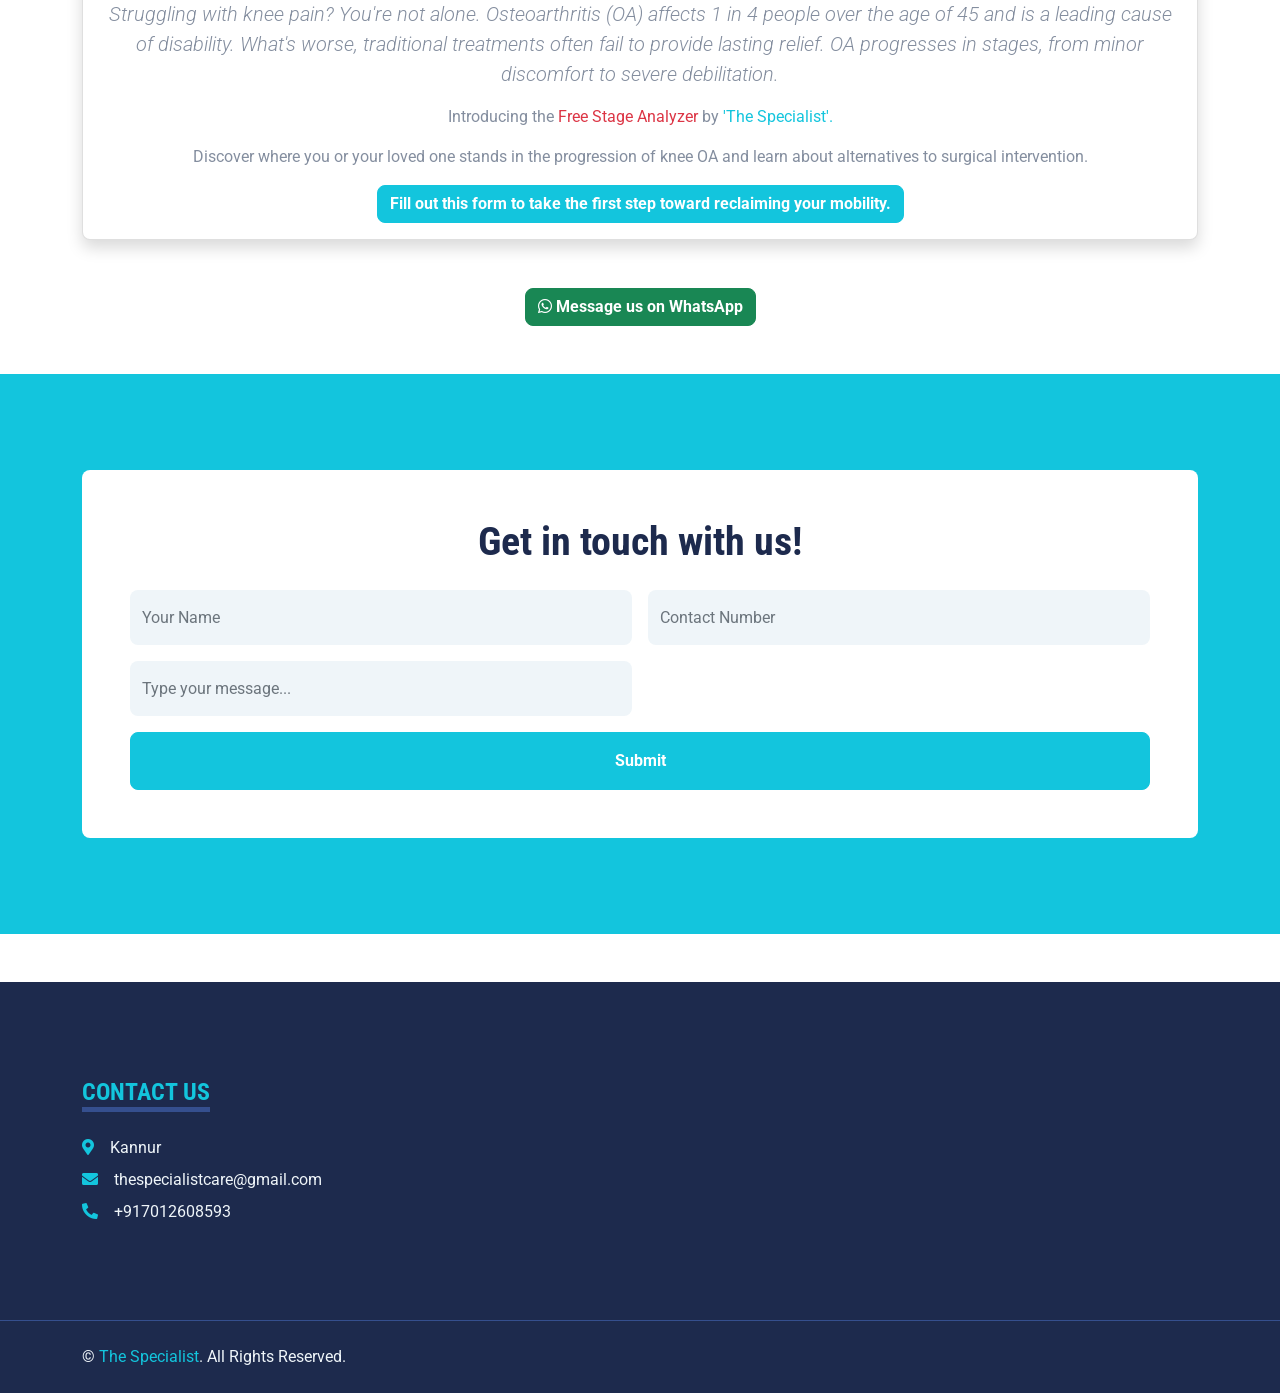
==== commit f5e9d07d: "Update index.html" ====
--- a/index.html
+++ b/index.html
@@ -185,7 +185,7 @@
                 </p>
                 <p>Introducing the <span class="text-danger">Free Stage Analyzer</span> by <span class="text-primary">'The Specialist'.</span></p>
                 <p>Discover where you or your loved one stands in the progression of knee OA and learn about alternatives to surgical intervention.</p>
-                <a class="btn btn-primary" href="https://forms.microsoft.com/r/ZNf8iZBdjz" target="_blank" rel="noopener noreferrer">Fill out this form to take the first step toward reclaiming your mobility.</a>
+                <a class="btn btn-primary" href="https://forms.microsoft.com/r/Z3jvuaNfAS" target="_blank" rel="noopener noreferrer">Fill out this form to take the first step toward reclaiming your mobility.</a>
             </div>
         </div>
     </div>
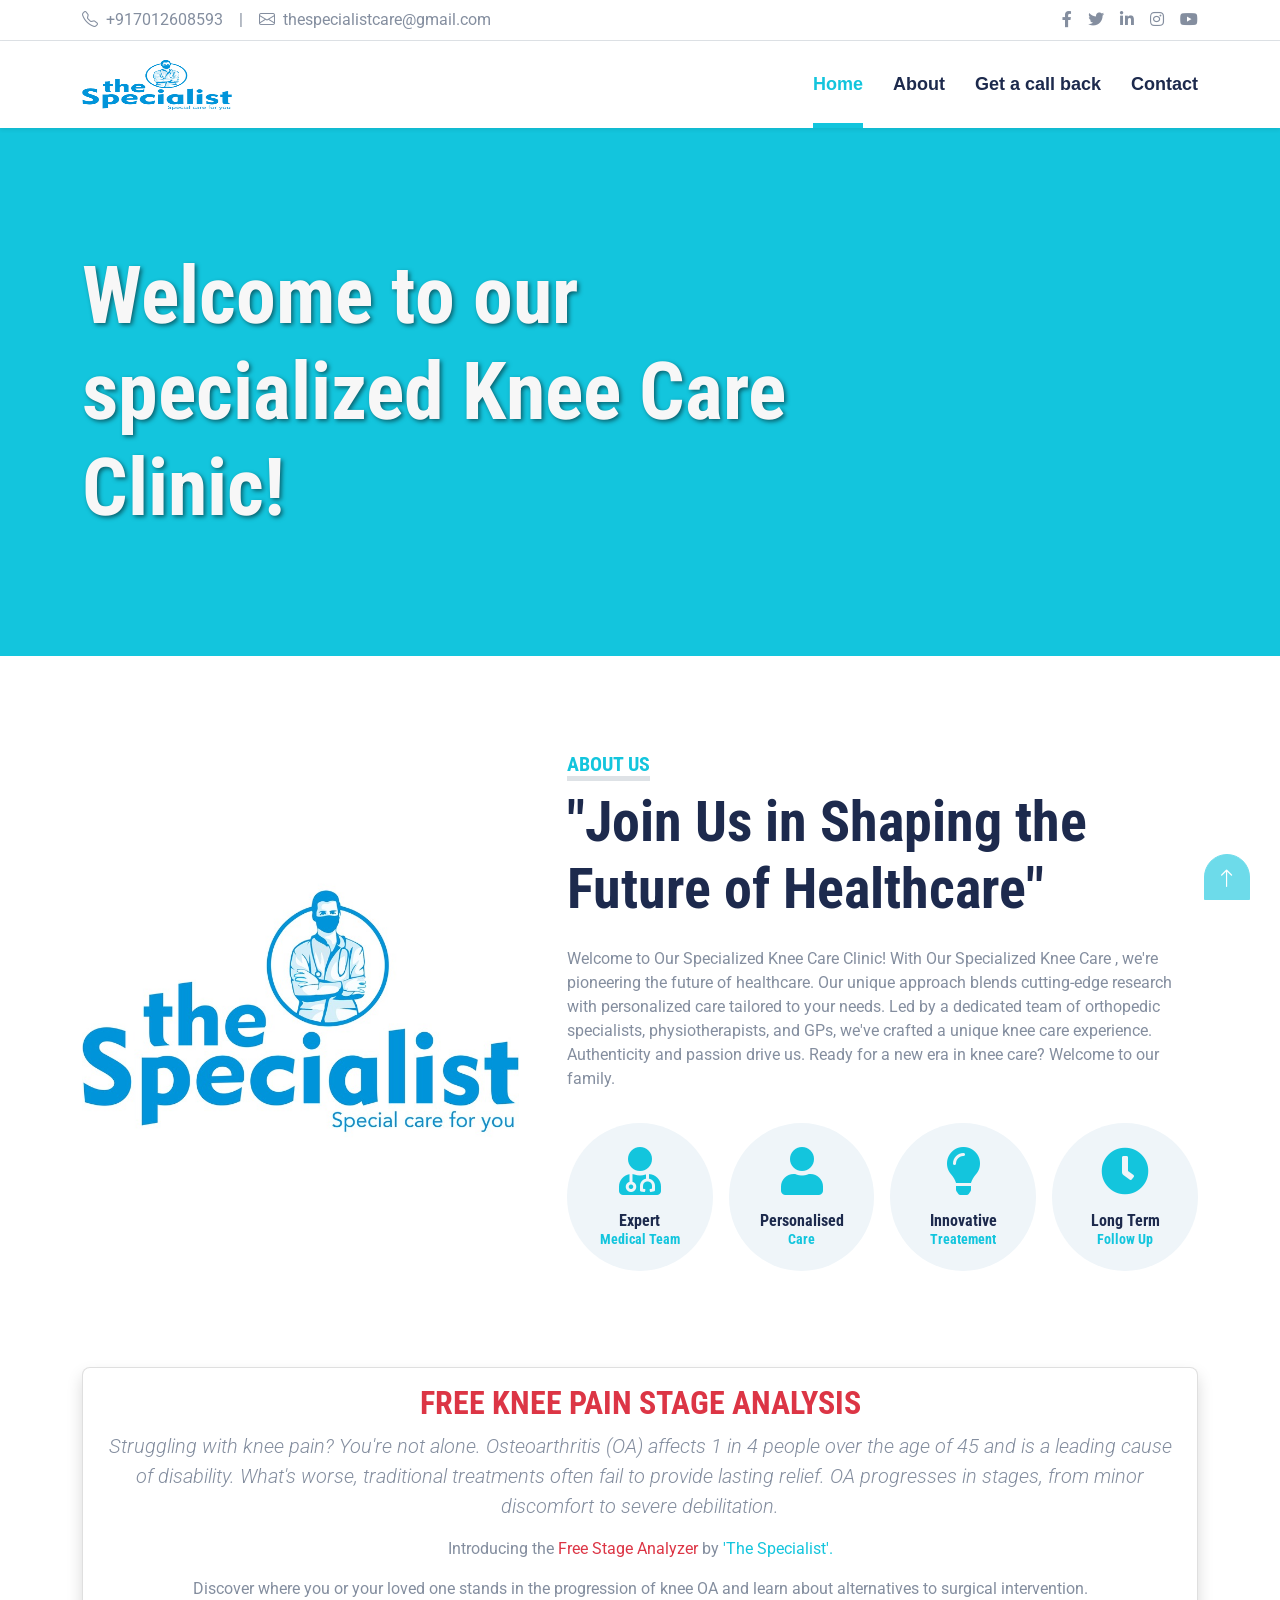
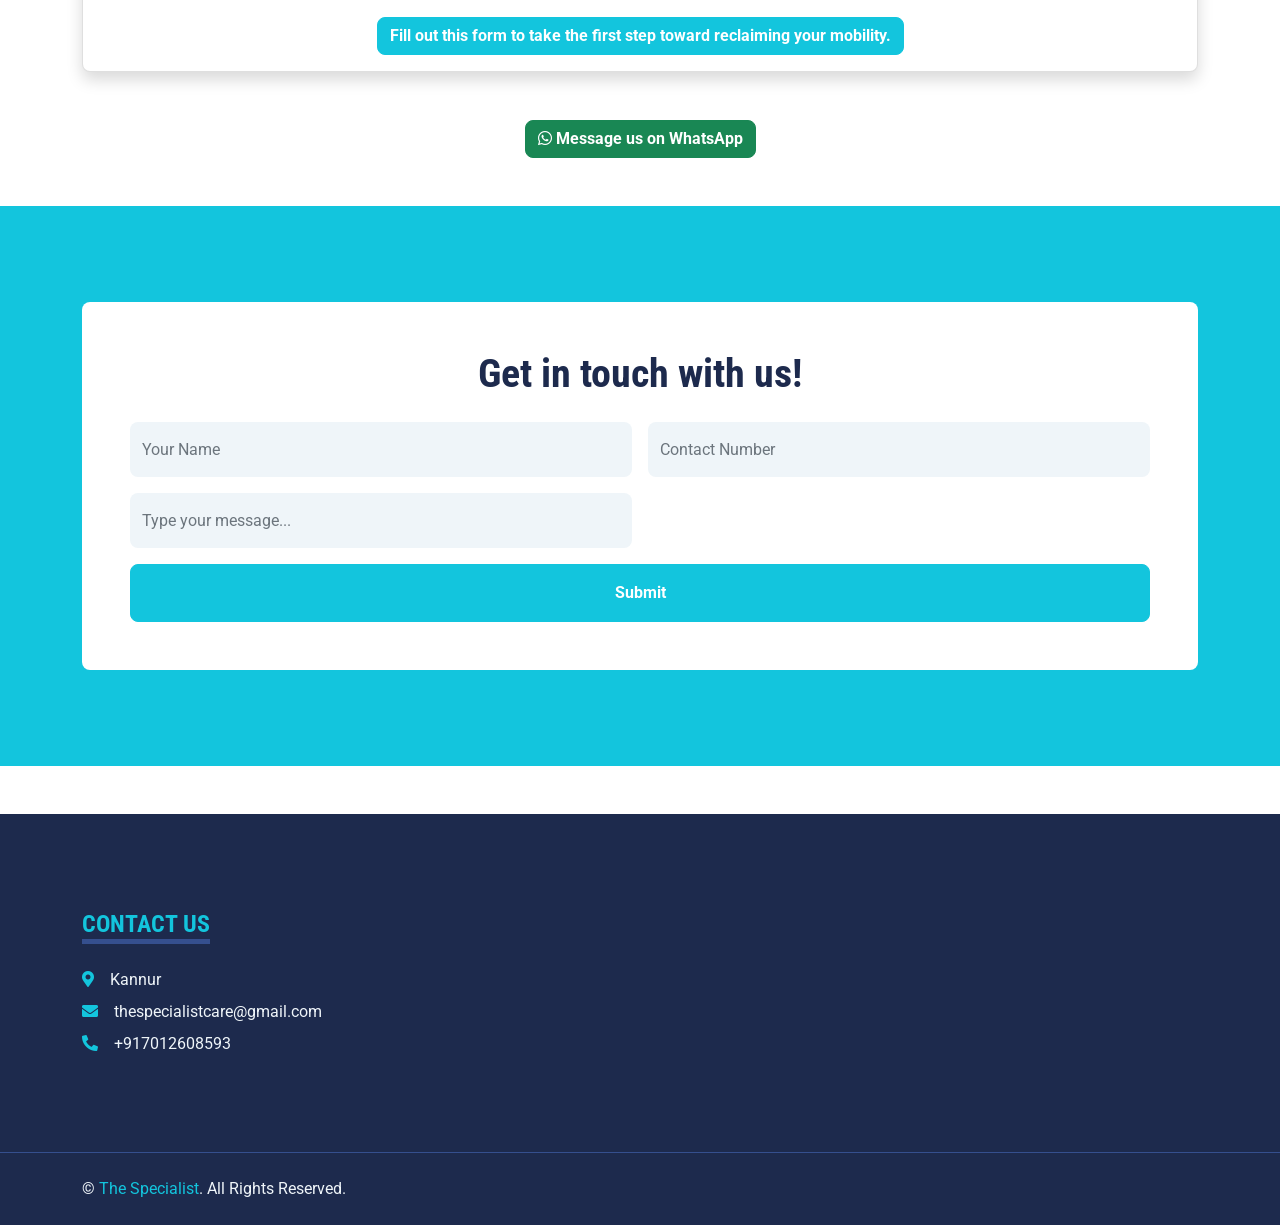
==== commit a79ae3c9: "Update index.html" ====
--- a/index.html
+++ b/index.html
@@ -131,15 +131,7 @@
                     </div>
                     <p>Welcome to Our Specialized Knee Care Clinic!
 
-                        At our clinic, we offer something truly unique – multidisciplinary, all-round specialized care tailored to your specific needs. Our approach is a rare gem in the healthcare industry, delivering personalized treatments that combine the latest research findings and innovative techniques.
-                        
-                        Authenticity is at the core of everything we do. Our team of passionate experts, including orthopedic specialists, physiotherapists, and GPs, has worked tirelessly to develop a one-of-a-kind knee care package. We understand that you're looking for solutions, and we're here to empower you to take control of your situation.
-                        
-                        Discover the transformative power of our specialized care. Say goodbye to pain and hello to a future filled with mobility and vitality. Take the first step towards a pain-free life today.
-                        
-                        Are you ready to make a change? Book a consultation with us now and embark on your journey to a better you. You deserve the best, and that's precisely what we're here to provide.
-                        
-                        Welcome to a new era of knee care. Welcome to our family.</p>
+                        With Our Specialized Knee Care , we're pioneering the future of healthcare. Our unique approach blends cutting-edge research with personalized care tailored to your needs. Led by a dedicated team of orthopedic specialists, physiotherapists, and GPs, we've crafted a unique knee care experience. Authenticity and passion drive us. Ready for a new era in knee care? Welcome to our family.</p>
                     <div class="row g-3 pt-3">
                         <div class="col-sm-3 col-6">
                             <div class="bg-light text-center rounded-circle py-4">
